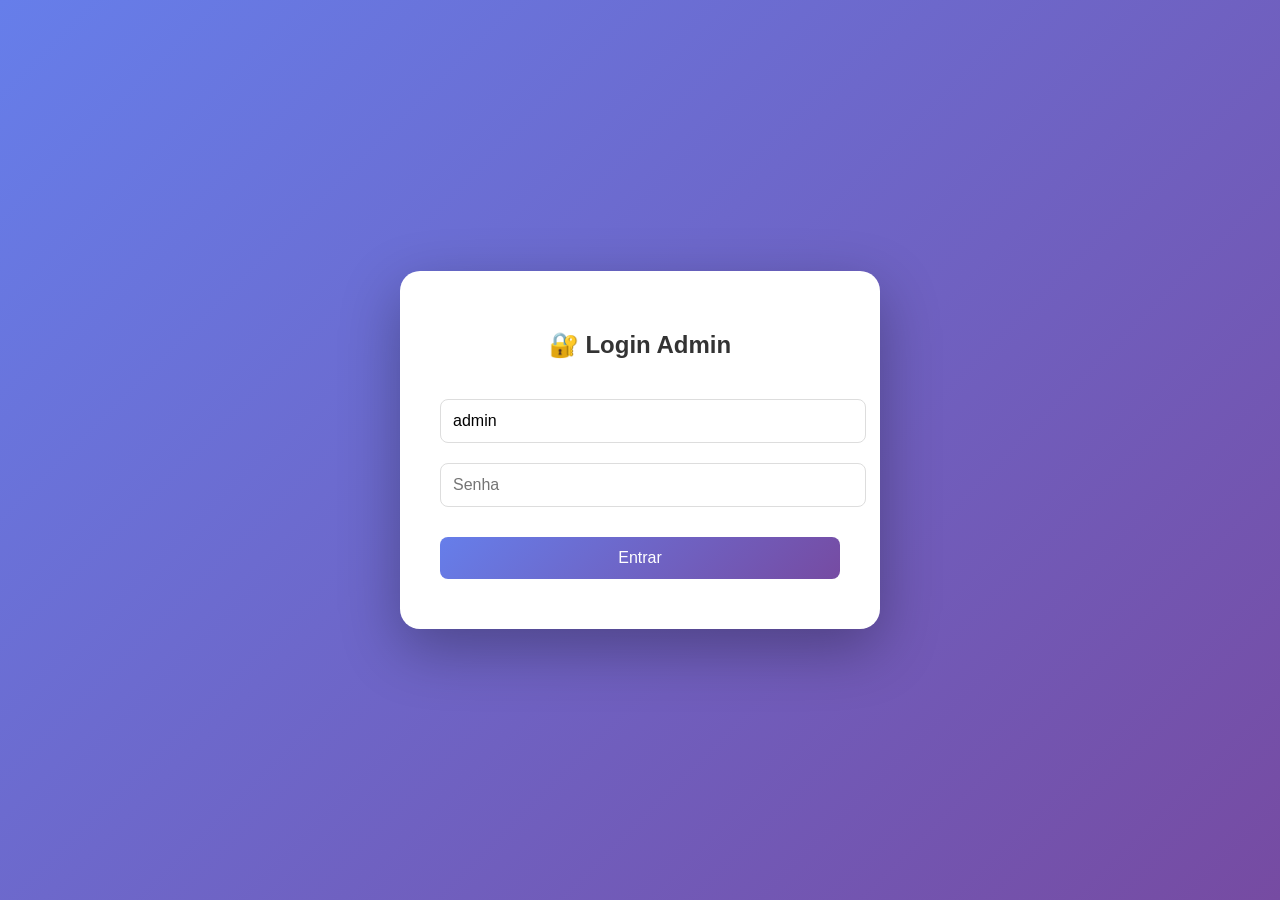
==== admin.html @ 4802ea19 "Add files via upload" ====
<!DOCTYPE html>
<html lang="pt-br">
<head>
    <meta charset="UTF-8">
    <meta name="viewport" content="width=device-width, initial-scale=1.0">
    <title>Admin - Sistema</title>
    <style>
        body { font-family: 'Segoe UI', Tahoma, Geneva, Verdana, sans-serif; margin: 0; padding: 0; background: linear-gradient(135deg, #667eea 0%, #764ba2 100%); min-height: 100vh; }
        .login-container { display: flex; justify-content: center; align-items: center; min-height: 100vh; }
        .login-box { background: white; padding: 40px; border-radius: 20px; box-shadow: 0 20px 60px rgba(0,0,0,0.3); width: 400px; text-align: center; }
        .login-box h2 { color: #333; margin-bottom: 30px; }
        .login-box input { width: 100%; padding: 12px; margin: 10px 0; border: 1px solid #ddd; border-radius: 8px; font-size: 16px; }
        .login-box button { width: 100%; padding: 12px; background: linear-gradient(135deg, #667eea 0%, #764ba2 100%); color: white; border: none; border-radius: 8px; font-size: 16px; cursor: pointer; margin-top: 20px; }
        .login-box button:hover { transform: translateY(-2px); box-shadow: 0 5px 15px rgba(0,0,0,0.2); }
        .error-msg { color: red; margin-top: 10px; font-size: 14px; }

        .admin-panel { display: none; padding: 20px; background: #f8f9fa; min-height: 100vh; }
        .header { background: white; padding: 15px 30px; display: flex; justify-content: space-between; align-items: center; box-shadow: 0 2px 10px rgba(0,0,0,0.1); }
        .logo { font-size: 24px; font-weight: bold; background: linear-gradient(135deg, #667eea 0%, #764ba2 100%); -webkit-background-clip: text; -webkit-text-fill-color: transparent; }
        .logout-btn { background: #dc3545; color: white; border: none; padding: 8px 16px; border-radius: 8px; cursor: pointer; }

        .tabs { display: flex; gap: 10px; margin-bottom: 20px; border-bottom: 2px solid #eee; }
        .tab { padding: 10px 20px; cursor: pointer; background: #e9ecef; border-radius: 8px 8px 0 0; }
        .tab.active { background: #667eea; color: white; }

        .tab-content { background: white; padding: 20px; border-radius: 8px; box-shadow: 0 2px 10px rgba(0,0,0,0.1); }
        .form-group { margin-bottom: 15px; }
        .form-group label { display: block; margin-bottom: 5px; font-weight: 500; }
        .form-group input { width: 100%; padding: 10px; border: 1px solid #ddd; border-radius: 8px; }
        button { padding: 10px 20px; background: #28a745; color: white; border: none; border-radius: 8px; cursor: pointer; }
        button:hover { background: #218838; }
        table { width: 100%; border-collapse: collapse; margin-top: 20px; }
        th, td { padding: 10px; text-align: left; border-bottom: 1px solid #ddd; }
        th { background: #f8f9fa; }
        .status { padding: 5px 10px; border-radius: 20px; font-size: 12px; }
        .ativo { background: #d4edda; color: #155724; }
        .bloqueado { background: #f8d7da; color: #721c24; }
        .btn-small { padding: 5px 12px; margin: 2px; font-size: 12px; background: #0066cc; color: white; border: none; border-radius: 6px; cursor: pointer; }
        .btn-small:hover { background: #0052a3; }
        .btn-edit { background: #007bff; }
        .btn-block { background: #dc3545; }
        .btn-unlock { background: #28a745; }
        .modal-edit { display: none; position: fixed; top: 0; left: 0; width: 100%; height: 100%; background: rgba(0,0,0,0.5); z-index: 1000; justify-content: center; align-items: center; }
        .modal-edit.show { display: flex; }
        .modal-edit-content { background: white; padding: 30px; border-radius: 10px; width: 400px; box-shadow: 0 5px 20px rgba(0,0,0,0.3); }
        .modal-edit-content h3 { margin-top: 0; color: #333; }
        .close-modal-edit { float: right; font-size: 24px; cursor: pointer; color: #999; }
        .close-modal-edit:hover { color: #000; }
        .history-item { background: #f9f9f9; padding: 15px; margin: 10px 0; border-left: 4px solid #667eea; border-radius: 5px; }
        .history-time { font-size: 12px; color: #666; }
    </style>
</head>
<body>
    <div id="loginContainer" class="login-container">
        <div class="login-box">
            <h2>🔐 Login Admin</h2>
            <input type="text" id="adminLogin" placeholder="Login" value="admin">
            <input type="password" id="adminPass" placeholder="Senha">
            <button onclick="doAdminLogin()">Entrar</button>
            <div id="adminError" class="error-msg"></div>
        </div>
    </div>

    <div id="adminPanel" class="admin-panel">
        <div class="header">
            <div class="logo">🎭 Painel Admin</div>
            <button class="logout-btn" onclick="doAdminLogout()">Sair</button>
        </div>
        <div style="padding: 20px;">
            <div class="tabs">
                <div class="tab active" onclick="showTab('cadastro')">Cadastro</div>
                <div class="tab" onclick="showTab('gerenciar')">Gerenciar Usuários</div>
                <div class="tab" onclick="showTab('historico')">Histórico</div>
            </div>
            <div id="cadastro" class="tab-content">
                <h3>Criar Novo Usuário</h3>
                <form id="userForm">
                    <div class="form-group">
                        <label for="nome">Nome:</label>
                        <input type="text" id="nome" required>
                    </div>
                    <div class="form-group">
                        <label for="documento">CNPJ ou CPF:</label>
                        <input type="text" id="documento" required>
                    </div>
                    <div class="form-group">
                        <label for="login">Login:</label>
                        <input type="text" id="login" required>
                    </div>
                    <div class="form-group">
                        <label for="senha">Senha:</label>
                        <input type="password" id="senha" required>
                    </div>
                    <button type="submit">Criar Usuário</button>
                </form>
            </div>
            <div id="gerenciar" class="tab-content" style="display: none;">
                <h3>Gerenciar Usuários Cadastrados</h3>
                <table id="gerenciarTable">
                    <thead>
                        <tr>
                            <th>Nome</th>
                            <th>Login</th>
                            <th>Status</th>
                            <th>Ações</th>
                        </tr>
                    </thead>
                    <tbody></tbody>
                </table>
            </div>
            <div id="historico" class="tab-content" style="display: none;">
                <h3>Histórico de Atualizações</h3>
                <div id="historicoContainer" style="max-height: 500px; overflow-y: auto;"></div>
            </div>
        </div>
    </div>

    <!-- MODAL EDITAR SENHA -->
    <div id="editPasswordModal" class="modal-edit">
        <div class="modal-edit-content">
            <span class="close-modal-edit" onclick="closeEditModal()">&times;</span>
            <h3>Editar Senha</h3>
            <form id="editPasswordForm">
                <div class="form-group">
                    <label for="editUserLogin">Login:</label>
                    <input type="text" id="editUserLogin" disabled>
                </div>
                <div class="form-group">
                    <label for="editPassword">Nova Senha:</label>
                    <input type="password" id="editPassword" required>
                </div>
                <button type="submit" style="width: 100%; margin-top: 15px;">Atualizar Senha</button>
            </form>
        </div>
    </div>

    <script>
        // Adicione esta função syncUsersWithIndex no início do script do admin.html
function syncUsersWithIndex() {
    const adminUsers = JSON.parse(localStorage.getItem('users') || '[]');
    let cultureUsers = JSON.parse(localStorage.getItem('cultureUsers') || '[]');
    let atualizado = false;
    
    adminUsers.forEach(adminUser => {
        if (adminUser.status !== 'bloqueado') {
            const existe = cultureUsers.find(u => u.email === adminUser.login);
            if (!existe) {
                cultureUsers.push({
                    email: adminUser.login,
                    password: adminUser.senha,
                    name: adminUser.nome
                });
                atualizado = true;
            } else if (existe.password !== adminUser.senha) {
                existe.password = adminUser.senha;
                atualizado = true;
            }
        }
    });
    
    if (atualizado) {
        localStorage.setItem('cultureUsers', JSON.stringify(cultureUsers));
        console.log('Usuários sincronizados com o sistema principal');
    }
}

// Modifique o submit do userForm para incluir a sincronização:
document.getElementById('userForm').addEventListener('submit', function(e) {
    e.preventDefault();
    const nome = document.getElementById('nome').value;
    const documento = document.getElementById('documento').value;
    const login = document.getElementById('login').value;
    const senha = document.getElementById('senha').value;

    let users = JSON.parse(localStorage.getItem('users')) || [];
    const existingUser = users.find(u => u.login === login);
    if (existingUser) {
        alert('Login já existe!');
        return;
    }

    users.push({ nome, documento, login, senha, status: 'ativo', senhaAtualizada: false });
    localStorage.setItem('users', JSON.stringify(users));
    
    // Sincronizar com o index
    syncUsersWithIndex();
    
    addToHistory(`Novo usuário ${nome} (${login}) foi criado`);
    
    alert('Usuário criado com sucesso! Agora ele pode fazer login no sistema.');
    document.getElementById('userForm').reset();
    loadUsers();
});

// Modifique o submit do editPasswordForm:
document.getElementById('editPasswordForm').addEventListener('submit', function(e) {
    e.preventDefault();
    let users = JSON.parse(localStorage.getItem('users')) || [];
    const newPassword = document.getElementById('editPassword').value;
    
    if (!newPassword || newPassword.trim() === '') {
        alert('Digite uma nova senha!');
        return;
    }
    
    users[currentEditingUser].senha = newPassword;
    localStorage.setItem('users', JSON.stringify(users));
    
    // Sincronizar com o index
    syncUsersWithIndex();
    
    addToHistory(`Senha do usuário ${users[currentEditingUser].nome} (${users[currentEditingUser].login}) foi alterada`);
    
    alert('Senha atualizada com sucesso!');
    closeEditModal();
    loadUsers();
});

// Modifique a função toggleStatus:
function toggleStatus(index) {
    let users = JSON.parse(localStorage.getItem('users')) || [];
    users[index].status = users[index].status === 'bloqueado' ? 'ativo' : 'bloqueado';
    localStorage.setItem('users', JSON.stringify(users));
    
    // Sincronizar com o index
    syncUsersWithIndex();
    
    const action = users[index].status === 'bloqueado' ? 'bloqueado' : 'desbloqueado';
    addToHistory(`${users[index].nome} (${users[index].login}) foi ${action}`);
    
    loadUsers();
}
    </script>
</body>
</html>
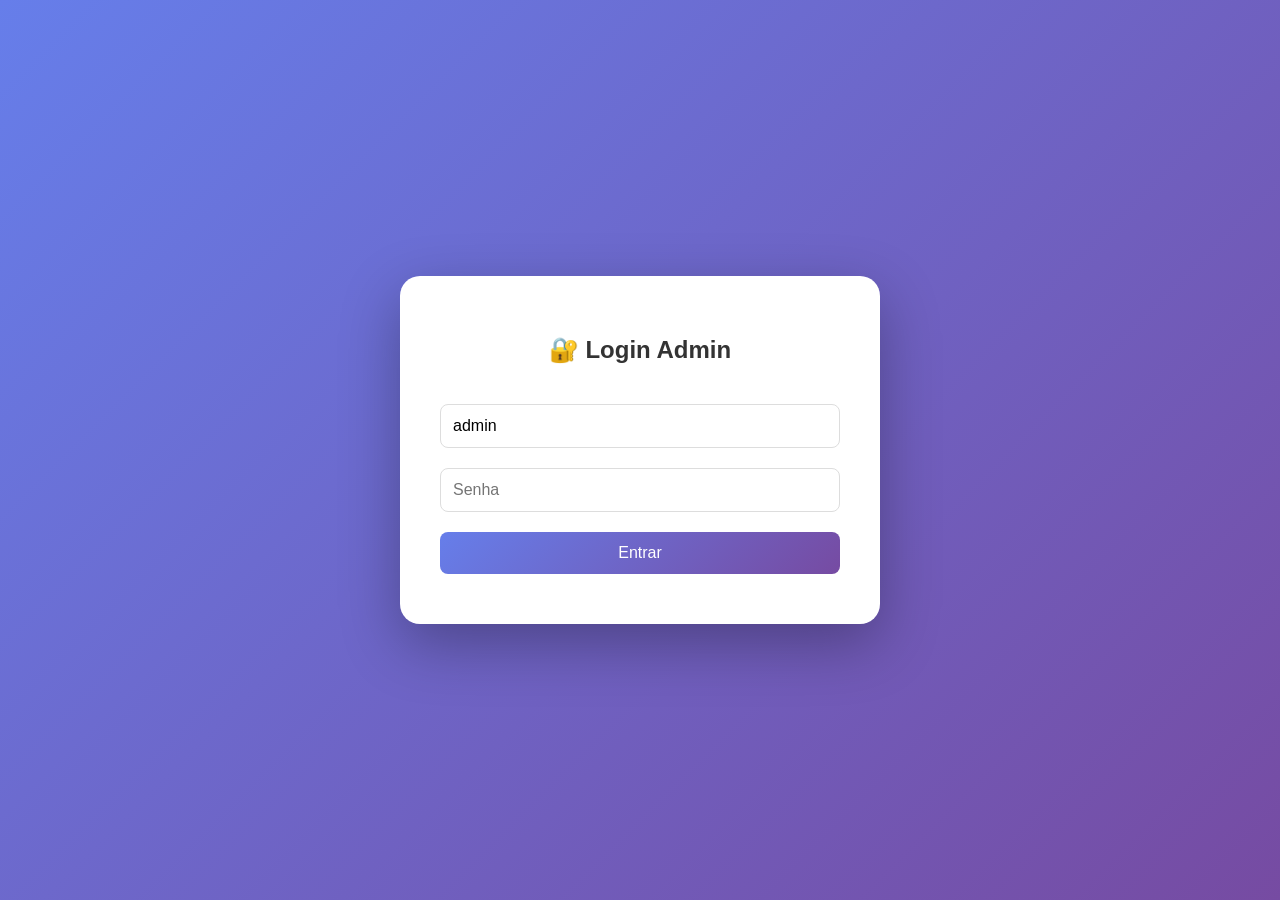
==== commit 981ddee2: "Fix admin page with complete JavaScript functions" ====
--- a/admin.html
+++ b/admin.html
@@ -1,235 +1,355 @@
-<!DOCTYPE html>
-<html lang="pt-br">
-<head>
-    <meta charset="UTF-8">
-    <meta name="viewport" content="width=device-width, initial-scale=1.0">
-    <title>Admin - Sistema</title>
-    <style>
-        body { font-family: 'Segoe UI', Tahoma, Geneva, Verdana, sans-serif; margin: 0; padding: 0; background: linear-gradient(135deg, #667eea 0%, #764ba2 100%); min-height: 100vh; }
-        .login-container { display: flex; justify-content: center; align-items: center; min-height: 100vh; }
-        .login-box { background: white; padding: 40px; border-radius: 20px; box-shadow: 0 20px 60px rgba(0,0,0,0.3); width: 400px; text-align: center; }
-        .login-box h2 { color: #333; margin-bottom: 30px; }
-        .login-box input { width: 100%; padding: 12px; margin: 10px 0; border: 1px solid #ddd; border-radius: 8px; font-size: 16px; }
-        .login-box button { width: 100%; padding: 12px; background: linear-gradient(135deg, #667eea 0%, #764ba2 100%); color: white; border: none; border-radius: 8px; font-size: 16px; cursor: pointer; margin-top: 20px; }
-        .login-box button:hover { transform: translateY(-2px); box-shadow: 0 5px 15px rgba(0,0,0,0.2); }
-        .error-msg { color: red; margin-top: 10px; font-size: 14px; }
-
-        .admin-panel { display: none; padding: 20px; background: #f8f9fa; min-height: 100vh; }
-        .header { background: white; padding: 15px 30px; display: flex; justify-content: space-between; align-items: center; box-shadow: 0 2px 10px rgba(0,0,0,0.1); }
-        .logo { font-size: 24px; font-weight: bold; background: linear-gradient(135deg, #667eea 0%, #764ba2 100%); -webkit-background-clip: text; -webkit-text-fill-color: transparent; }
-        .logout-btn { background: #dc3545; color: white; border: none; padding: 8px 16px; border-radius: 8px; cursor: pointer; }
-
-        .tabs { display: flex; gap: 10px; margin-bottom: 20px; border-bottom: 2px solid #eee; }
-        .tab { padding: 10px 20px; cursor: pointer; background: #e9ecef; border-radius: 8px 8px 0 0; }
-        .tab.active { background: #667eea; color: white; }
-
-        .tab-content { background: white; padding: 20px; border-radius: 8px; box-shadow: 0 2px 10px rgba(0,0,0,0.1); }
-        .form-group { margin-bottom: 15px; }
-        .form-group label { display: block; margin-bottom: 5px; font-weight: 500; }
-        .form-group input { width: 100%; padding: 10px; border: 1px solid #ddd; border-radius: 8px; }
-        button { padding: 10px 20px; background: #28a745; color: white; border: none; border-radius: 8px; cursor: pointer; }
-        button:hover { background: #218838; }
-        table { width: 100%; border-collapse: collapse; margin-top: 20px; }
-        th, td { padding: 10px; text-align: left; border-bottom: 1px solid #ddd; }
-        th { background: #f8f9fa; }
-        .status { padding: 5px 10px; border-radius: 20px; font-size: 12px; }
-        .ativo { background: #d4edda; color: #155724; }
-        .bloqueado { background: #f8d7da; color: #721c24; }
-        .btn-small { padding: 5px 12px; margin: 2px; font-size: 12px; background: #0066cc; color: white; border: none; border-radius: 6px; cursor: pointer; }
-        .btn-small:hover { background: #0052a3; }
-        .btn-edit { background: #007bff; }
-        .btn-block { background: #dc3545; }
-        .btn-unlock { background: #28a745; }
-        .modal-edit { display: none; position: fixed; top: 0; left: 0; width: 100%; height: 100%; background: rgba(0,0,0,0.5); z-index: 1000; justify-content: center; align-items: center; }
-        .modal-edit.show { display: flex; }
-        .modal-edit-content { background: white; padding: 30px; border-radius: 10px; width: 400px; box-shadow: 0 5px 20px rgba(0,0,0,0.3); }
-        .modal-edit-content h3 { margin-top: 0; color: #333; }
-        .close-modal-edit { float: right; font-size: 24px; cursor: pointer; color: #999; }
-        .close-modal-edit:hover { color: #000; }
-        .history-item { background: #f9f9f9; padding: 15px; margin: 10px 0; border-left: 4px solid #667eea; border-radius: 5px; }
-        .history-time { font-size: 12px; color: #666; }
-    </style>
-</head>
-<body>
-    <div id="loginContainer" class="login-container">
-        <div class="login-box">
-            <h2>🔐 Login Admin</h2>
-            <input type="text" id="adminLogin" placeholder="Login" value="admin">
-            <input type="password" id="adminPass" placeholder="Senha">
-            <button onclick="doAdminLogin()">Entrar</button>
-            <div id="adminError" class="error-msg"></div>
-        </div>
-    </div>
-
-    <div id="adminPanel" class="admin-panel">
-        <div class="header">
-            <div class="logo">🎭 Painel Admin</div>
-            <button class="logout-btn" onclick="doAdminLogout()">Sair</button>
-        </div>
-        <div style="padding: 20px;">
-            <div class="tabs">
-                <div class="tab active" onclick="showTab('cadastro')">Cadastro</div>
-                <div class="tab" onclick="showTab('gerenciar')">Gerenciar Usuários</div>
-                <div class="tab" onclick="showTab('historico')">Histórico</div>
-            </div>
-            <div id="cadastro" class="tab-content">
-                <h3>Criar Novo Usuário</h3>
-                <form id="userForm">
-                    <div class="form-group">
-                        <label for="nome">Nome:</label>
-                        <input type="text" id="nome" required>
-                    </div>
-                    <div class="form-group">
-                        <label for="documento">CNPJ ou CPF:</label>
-                        <input type="text" id="documento" required>
-                    </div>
-                    <div class="form-group">
-                        <label for="login">Login:</label>
-                        <input type="text" id="login" required>
-                    </div>
-                    <div class="form-group">
-                        <label for="senha">Senha:</label>
-                        <input type="password" id="senha" required>
-                    </div>
-                    <button type="submit">Criar Usuário</button>
-                </form>
-            </div>
-            <div id="gerenciar" class="tab-content" style="display: none;">
-                <h3>Gerenciar Usuários Cadastrados</h3>
-                <table id="gerenciarTable">
-                    <thead>
-                        <tr>
-                            <th>Nome</th>
-                            <th>Login</th>
-                            <th>Status</th>
-                            <th>Ações</th>
-                        </tr>
-                    </thead>
-                    <tbody></tbody>
-                </table>
-            </div>
-            <div id="historico" class="tab-content" style="display: none;">
-                <h3>Histórico de Atualizações</h3>
-                <div id="historicoContainer" style="max-height: 500px; overflow-y: auto;"></div>
-            </div>
-        </div>
-    </div>
-
-    <!-- MODAL EDITAR SENHA -->
-    <div id="editPasswordModal" class="modal-edit">
-        <div class="modal-edit-content">
-            <span class="close-modal-edit" onclick="closeEditModal()">&times;</span>
-            <h3>Editar Senha</h3>
-            <form id="editPasswordForm">
-                <div class="form-group">
-                    <label for="editUserLogin">Login:</label>
-                    <input type="text" id="editUserLogin" disabled>
-                </div>
-                <div class="form-group">
-                    <label for="editPassword">Nova Senha:</label>
-                    <input type="password" id="editPassword" required>
-                </div>
-                <button type="submit" style="width: 100%; margin-top: 15px;">Atualizar Senha</button>
-            </form>
-        </div>
-    </div>
-
-    <script>
-        // Adicione esta função syncUsersWithIndex no início do script do admin.html
-function syncUsersWithIndex() {
-    const adminUsers = JSON.parse(localStorage.getItem('users') || '[]');
-    let cultureUsers = JSON.parse(localStorage.getItem('cultureUsers') || '[]');
-    let atualizado = false;
-    
-    adminUsers.forEach(adminUser => {
-        if (adminUser.status !== 'bloqueado') {
-            const existe = cultureUsers.find(u => u.email === adminUser.login);
-            if (!existe) {
-                cultureUsers.push({
-                    email: adminUser.login,
-                    password: adminUser.senha,
-                    name: adminUser.nome
-                });
-                atualizado = true;
-            } else if (existe.password !== adminUser.senha) {
-                existe.password = adminUser.senha;
-                atualizado = true;
-            }
-        }
-    });
-    
-    if (atualizado) {
-        localStorage.setItem('cultureUsers', JSON.stringify(cultureUsers));
-        console.log('Usuários sincronizados com o sistema principal');
-    }
-}
-
-// Modifique o submit do userForm para incluir a sincronização:
-document.getElementById('userForm').addEventListener('submit', function(e) {
-    e.preventDefault();
-    const nome = document.getElementById('nome').value;
-    const documento = document.getElementById('documento').value;
-    const login = document.getElementById('login').value;
-    const senha = document.getElementById('senha').value;
-
-    let users = JSON.parse(localStorage.getItem('users')) || [];
-    const existingUser = users.find(u => u.login === login);
-    if (existingUser) {
-        alert('Login já existe!');
-        return;
-    }
-
-    users.push({ nome, documento, login, senha, status: 'ativo', senhaAtualizada: false });
-    localStorage.setItem('users', JSON.stringify(users));
-    
-    // Sincronizar com o index
-    syncUsersWithIndex();
-    
-    addToHistory(`Novo usuário ${nome} (${login}) foi criado`);
-    
-    alert('Usuário criado com sucesso! Agora ele pode fazer login no sistema.');
-    document.getElementById('userForm').reset();
-    loadUsers();
-});
-
-// Modifique o submit do editPasswordForm:
-document.getElementById('editPasswordForm').addEventListener('submit', function(e) {
-    e.preventDefault();
-    let users = JSON.parse(localStorage.getItem('users')) || [];
-    const newPassword = document.getElementById('editPassword').value;
-    
-    if (!newPassword || newPassword.trim() === '') {
-        alert('Digite uma nova senha!');
-        return;
-    }
-    
-    users[currentEditingUser].senha = newPassword;
-    localStorage.setItem('users', JSON.stringify(users));
-    
-    // Sincronizar com o index
-    syncUsersWithIndex();
-    
-    addToHistory(`Senha do usuário ${users[currentEditingUser].nome} (${users[currentEditingUser].login}) foi alterada`);
-    
-    alert('Senha atualizada com sucesso!');
-    closeEditModal();
-    loadUsers();
-});
-
-// Modifique a função toggleStatus:
-function toggleStatus(index) {
-    let users = JSON.parse(localStorage.getItem('users')) || [];
-    users[index].status = users[index].status === 'bloqueado' ? 'ativo' : 'bloqueado';
-    localStorage.setItem('users', JSON.stringify(users));
-    
-    // Sincronizar com o index
-    syncUsersWithIndex();
-    
-    const action = users[index].status === 'bloqueado' ? 'bloqueado' : 'desbloqueado';
-    addToHistory(`${users[index].nome} (${users[index].login}) foi ${action}`);
-    
-    loadUsers();
-}
-    </script>
-</body>
+<!DOCTYPE html>
+<html lang="pt-br">
+<head>
+    <meta charset="UTF-8">
+    <meta name="viewport" content="width=device-width, initial-scale=1.0">
+    <title>Admin - Sistema</title>
+    <style>
+        body { font-family: 'Segoe UI', Tahoma, Geneva, Verdana, sans-serif; margin: 0; padding: 0; background: linear-gradient(135deg, #667eea 0%, #764ba2 100%); min-height: 100vh; }
+        .login-container { display: flex; justify-content: center; align-items: center; min-height: 100vh; }
+        .login-box { background: white; padding: 40px; border-radius: 20px; box-shadow: 0 20px 60px rgba(0,0,0,0.3); width: 400px; text-align: center; }
+        .login-box h2 { color: #333; margin-bottom: 30px; }
+        .login-box input { width: 100%; padding: 12px; margin: 10px 0; border: 1px solid #ddd; border-radius: 8px; font-size: 16px; box-sizing: border-box; }
+        .login-box button { width: 100%; padding: 12px; background: linear-gradient(135deg, #667eea 0%, #764ba2 100%); color: white; border: none; border-radius: 8px; font-size: 16px; cursor: pointer; margin-top: 10px; }
+        .login-box button:hover { transform: translateY(-2px); box-shadow: 0 5px 15px rgba(0,0,0,0.2); }
+        .error-msg { color: red; margin-top: 10px; font-size: 14px; }
+
+        .admin-panel { display: none; padding: 20px; background: #f8f9fa; min-height: 100vh; }
+        .header { background: white; padding: 15px 30px; display: flex; justify-content: space-between; align-items: center; box-shadow: 0 2px 10px rgba(0,0,0,0.1); }
+        .logo { font-size: 24px; font-weight: bold; background: linear-gradient(135deg, #667eea 0%, #764ba2 100%); -webkit-background-clip: text; -webkit-text-fill-color: transparent; }
+        .logout-btn { background: #dc3545; color: white; border: none; padding: 8px 16px; border-radius: 8px; cursor: pointer; }
+
+        .tabs { display: flex; gap: 10px; margin-bottom: 20px; border-bottom: 2px solid #eee; }
+        .tab { padding: 10px 20px; cursor: pointer; background: #e9ecef; border-radius: 8px 8px 0 0; }
+        .tab.active { background: #667eea; color: white; }
+
+        .tab-content { background: white; padding: 20px; border-radius: 8px; box-shadow: 0 2px 10px rgba(0,0,0,0.1); }
+        .form-group { margin-bottom: 15px; }
+        .form-group label { display: block; margin-bottom: 5px; font-weight: 500; }
+        .form-group input { width: 100%; padding: 10px; border: 1px solid #ddd; border-radius: 8px; box-sizing: border-box; }
+        button { padding: 10px 20px; background: #28a745; color: white; border: none; border-radius: 8px; cursor: pointer; }
+        button:hover { background: #218838; }
+        table { width: 100%; border-collapse: collapse; margin-top: 20px; }
+        th, td { padding: 10px; text-align: left; border-bottom: 1px solid #ddd; }
+        th { background: #f8f9fa; }
+        .status { padding: 5px 10px; border-radius: 20px; font-size: 12px; }
+        .ativo { background: #d4edda; color: #155724; }
+        .bloqueado { background: #f8d7da; color: #721c24; }
+        .btn-small { padding: 5px 12px; margin: 2px; font-size: 12px; background: #0066cc; color: white; border: none; border-radius: 6px; cursor: pointer; }
+        .btn-small:hover { background: #0052a3; }
+        .btn-edit { background: #007bff; }
+        .btn-block { background: #dc3545; }
+        .btn-unlock { background: #28a745; }
+        .modal-edit { display: none; position: fixed; top: 0; left: 0; width: 100%; height: 100%; background: rgba(0,0,0,0.5); z-index: 1000; justify-content: center; align-items: center; }
+        .modal-edit.show { display: flex; }
+        .modal-edit-content { background: white; padding: 30px; border-radius: 10px; width: 400px; box-shadow: 0 5px 20px rgba(0,0,0,0.3); }
+        .modal-edit-content h3 { margin-top: 0; color: #333; }
+        .close-modal-edit { float: right; font-size: 24px; cursor: pointer; color: #999; }
+        .close-modal-edit:hover { color: #000; }
+        .history-item { background: #f9f9f9; padding: 15px; margin: 10px 0; border-left: 4px solid #667eea; border-radius: 5px; }
+        .history-time { font-size: 12px; color: #666; }
+    </style>
+</head>
+<body>
+    <div id="loginContainer" class="login-container">
+        <div class="login-box">
+            <h2>🔐 Login Admin</h2>
+            <input type="text" id="adminLogin" placeholder="Login" value="admin">
+            <input type="password" id="adminPass" placeholder="Senha">
+            <button onclick="doAdminLogin()">Entrar</button>
+            <div id="adminError" class="error-msg"></div>
+        </div>
+    </div>
+
+    <div id="adminPanel" class="admin-panel">
+        <div class="header">
+            <div class="logo">🎭 Painel Admin</div>
+            <button class="logout-btn" onclick="doAdminLogout()">Sair</button>
+        </div>
+        <div style="padding: 20px;">
+            <div class="tabs">
+                <div class="tab active" onclick="showTab('cadastro')">Cadastro</div>
+                <div class="tab" onclick="showTab('gerenciar')">Gerenciar Usuários</div>
+                <div class="tab" onclick="showTab('historico')">Histórico</div>
+            </div>
+            <div id="cadastro" class="tab-content">
+                <h3>Criar Novo Usuário</h3>
+                <form id="userForm">
+                    <div class="form-group">
+                        <label for="nome">Nome:</label>
+                        <input type="text" id="nome" required>
+                    </div>
+                    <div class="form-group">
+                        <label for="documento">CNPJ ou CPF:</label>
+                        <input type="text" id="documento" required>
+                    </div>
+                    <div class="form-group">
+                        <label for="login">Login:</label>
+                        <input type="text" id="login" required>
+                    </div>
+                    <div class="form-group">
+                        <label for="senha">Senha:</label>
+                        <input type="password" id="senha" required>
+                    </div>
+                    <button type="submit">Criar Usuário</button>
+                </form>
+            </div>
+            <div id="gerenciar" class="tab-content" style="display: none;">
+                <h3>Gerenciar Usuários Cadastrados</h3>
+                <table id="gerenciarTable">
+                    <thead>
+                        <tr>
+                            <th>Nome</th>
+                            <th>Login</th>
+                            <th>Status</th>
+                            <th>Ações</th>
+                        </tr>
+                    </thead>
+                    <tbody></tbody>
+                </table>
+            </div>
+            <div id="historico" class="tab-content" style="display: none;">
+                <h3>Histórico de Atualizações</h3>
+                <div id="historicoContainer" style="max-height: 500px; overflow-y: auto;"></div>
+            </div>
+        </div>
+    </div>
+
+    <!-- MODAL EDITAR SENHA -->
+    <div id="editPasswordModal" class="modal-edit">
+        <div class="modal-edit-content">
+            <span class="close-modal-edit" onclick="closeEditModal()">&times;</span>
+            <h3>Editar Senha</h3>
+            <form id="editPasswordForm">
+                <div class="form-group">
+                    <label for="editUserLogin">Login:</label>
+                    <input type="text" id="editUserLogin" disabled>
+                </div>
+                <div class="form-group">
+                    <label for="editPassword">Nova Senha:</label>
+                    <input type="password" id="editPassword" required>
+                </div>
+                <button type="submit" style="width: 100%; margin-top: 15px;">Atualizar Senha</button>
+            </form>
+        </div>
+    </div>
+
+    <script>
+        let currentEditingUser = null;
+        const ADMIN_PASSWORD = 'admin123'; // Alterar em produção
+
+        // Sincronizar usuários com index
+        function syncUsersWithIndex() {
+            const adminUsers = JSON.parse(localStorage.getItem('users') || '[]');
+            let cultureUsers = JSON.parse(localStorage.getItem('cultureUsers') || '[]');
+            let atualizado = false;
+            
+            adminUsers.forEach(adminUser => {
+                if (adminUser.status !== 'bloqueado') {
+                    const existe = cultureUsers.find(u => u.email === adminUser.login);
+                    if (!existe) {
+                        cultureUsers.push({
+                            email: adminUser.login,
+                            password: adminUser.senha,
+                            name: adminUser.nome
+                        });
+                        atualizado = true;
+                    } else if (existe.password !== adminUser.senha) {
+                        existe.password = adminUser.senha;
+                        atualizado = true;
+                    }
+                }
+            });
+            
+            if (atualizado) {
+                localStorage.setItem('cultureUsers', JSON.stringify(cultureUsers));
+                console.log('Usuários sincronizados com o sistema principal');
+            }
+        }
+
+        // Login Admin
+        function doAdminLogin() {
+            const login = document.getElementById('adminLogin').value;
+            const password = document.getElementById('adminPass').value;
+            const errorDiv = document.getElementById('adminError');
+
+            if (login === 'admin' && password === ADMIN_PASSWORD) {
+                sessionStorage.setItem('adminLogado', 'true');
+                document.getElementById('loginContainer').style.display = 'none';
+                document.getElementById('adminPanel').style.display = 'block';
+                loadUsers();
+                loadHistory();
+                errorDiv.textContent = '';
+            } else {
+                errorDiv.textContent = 'Login ou senha incorretos!';
+            }
+        }
+
+        // Logout Admin
+        function doAdminLogout() {
+            sessionStorage.removeItem('adminLogado');
+            document.getElementById('loginContainer').style.display = 'flex';
+            document.getElementById('adminPanel').style.display = 'none';
+            document.getElementById('adminPass').value = '';
+            document.getElementById('adminError').textContent = '';
+        }
+
+        // Mostrar aba
+        function showTab(tabName) {
+            const tabs = document.querySelectorAll('.tab-content');
+            tabs.forEach(tab => tab.style.display = 'none');
+            document.getElementById(tabName).style.display = 'block';
+
+            const tabButtons = document.querySelectorAll('.tab');
+            tabButtons.forEach(btn => btn.classList.remove('active'));
+            event.target.classList.add('active');
+
+            if (tabName === 'gerenciar') {
+                loadUsers();
+            } else if (tabName === 'historico') {
+                loadHistory();
+            }
+        }
+
+        // Carregar usuários
+        function loadUsers() {
+            const users = JSON.parse(localStorage.getItem('users') || '[]');
+            const tbody = document.querySelector('#gerenciarTable tbody');
+            tbody.innerHTML = '';
+
+            users.forEach((user, index) => {
+                const row = document.createElement('tr');
+                const statusClass = user.status === 'ativo' ? 'ativo' : 'bloqueado';
+                row.innerHTML = `
+                    <td>${user.nome}</td>
+                    <td>${user.login}</td>
+                    <td><span class="status ${statusClass}">${user.status}</span></td>
+                    <td>
+                        <button class="btn-small btn-edit" onclick="editPassword(${index})">Editar Senha</button>
+                        <button class="btn-small btn-block" onclick="toggleStatus(${index})">${user.status === 'bloqueado' ? 'Desbloquear' : 'Bloquear'}</button>
+                    </td>
+                `;
+                tbody.appendChild(row);
+            });
+        }
+
+        // Editar senha
+        function editPassword(index) {
+            const users = JSON.parse(localStorage.getItem('users') || '[]');
+            currentEditingUser = index;
+            document.getElementById('editUserLogin').value = users[index].login;
+            document.getElementById('editPassword').value = '';
+            document.getElementById('editPasswordModal').classList.add('show');
+        }
+
+        // Fechar modal
+        function closeEditModal() {
+            document.getElementById('editPasswordModal').classList.remove('show');
+            currentEditingUser = null;
+        }
+
+        // Alternar status
+        function toggleStatus(index) {
+            let users = JSON.parse(localStorage.getItem('users') || '[]');
+            users[index].status = users[index].status === 'bloqueado' ? 'ativo' : 'bloqueado';
+            localStorage.setItem('users', JSON.stringify(users));
+            
+            syncUsersWithIndex();
+            
+            const action = users[index].status === 'bloqueado' ? 'bloqueado' : 'desbloqueado';
+            addToHistory(`${users[index].nome} (${users[index].login}) foi ${action}`);
+            
+            loadUsers();
+        }
+
+        // Adicionar ao histórico
+        function addToHistory(message) {
+            let history = JSON.parse(localStorage.getItem('adminHistory') || '[]');
+            const timestamp = new Date().toLocaleString('pt-BR');
+            history.push({ message, timestamp });
+            localStorage.setItem('adminHistory', JSON.stringify(history));
+        }
+
+        // Carregar histórico
+        function loadHistory() {
+            const history = JSON.parse(localStorage.getItem('adminHistory') || '[]');
+            const container = document.getElementById('historicoContainer');
+            container.innerHTML = '';
+
+            if (history.length === 0) {
+                container.innerHTML = '<p>Sem histórico de atualizações</p>';
+                return;
+            }
+
+            history.reverse().forEach(item => {
+                const div = document.createElement('div');
+                div.className = 'history-item';
+                div.innerHTML = `
+                    <strong>${item.message}</strong>
+                    <div class="history-time">${item.timestamp}</div>
+                `;
+                container.appendChild(div);
+            });
+        }
+
+        // Formulário de criar usuário
+        document.getElementById('userForm').addEventListener('submit', function(e) {
+            e.preventDefault();
+            const nome = document.getElementById('nome').value;
+            const documento = document.getElementById('documento').value;
+            const login = document.getElementById('login').value;
+            const senha = document.getElementById('senha').value;
+
+            let users = JSON.parse(localStorage.getItem('users') || '[]');
+            const existingUser = users.find(u => u.login === login);
+            if (existingUser) {
+                alert('Login já existe!');
+                return;
+            }
+
+            users.push({ nome, documento, login, senha, status: 'ativo', senhaAtualizada: false });
+            localStorage.setItem('users', JSON.stringify(users));
+            
+            syncUsersWithIndex();
+            
+            addToHistory(`Novo usuário ${nome} (${login}) foi criado`);
+            
+            alert('Usuário criado com sucesso! Agora ele pode fazer login no sistema.');
+            document.getElementById('userForm').reset();
+            loadUsers();
+        });
+
+        // Formulário de editar senha
+        document.getElementById('editPasswordForm').addEventListener('submit', function(e) {
+            e.preventDefault();
+            let users = JSON.parse(localStorage.getItem('users') || '[]');
+            const newPassword = document.getElementById('editPassword').value;
+            
+            if (!newPassword || newPassword.trim() === '') {
+                alert('Digite uma nova senha!');
+                return;
+            }
+            
+            users[currentEditingUser].senha = newPassword;
+            localStorage.setItem('users', JSON.stringify(users));
+            
+            syncUsersWithIndex();
+            
+            addToHistory(`Senha do usuário ${users[currentEditingUser].nome} (${users[currentEditingUser].login}) foi alterada`);
+            
+            alert('Senha atualizada com sucesso!');
+            closeEditModal();
+            loadUsers();
+        });
+
+        // Verificar se está logado
+        window.addEventListener('load', function() {
+            if (sessionStorage.getItem('adminLogado') === 'true') {
+                document.getElementById('loginContainer').style.display = 'none';
+                document.getElementById('adminPanel').style.display = 'block';
+                loadUsers();
+            }
+        });
+    </script>
+</body>
 </html>
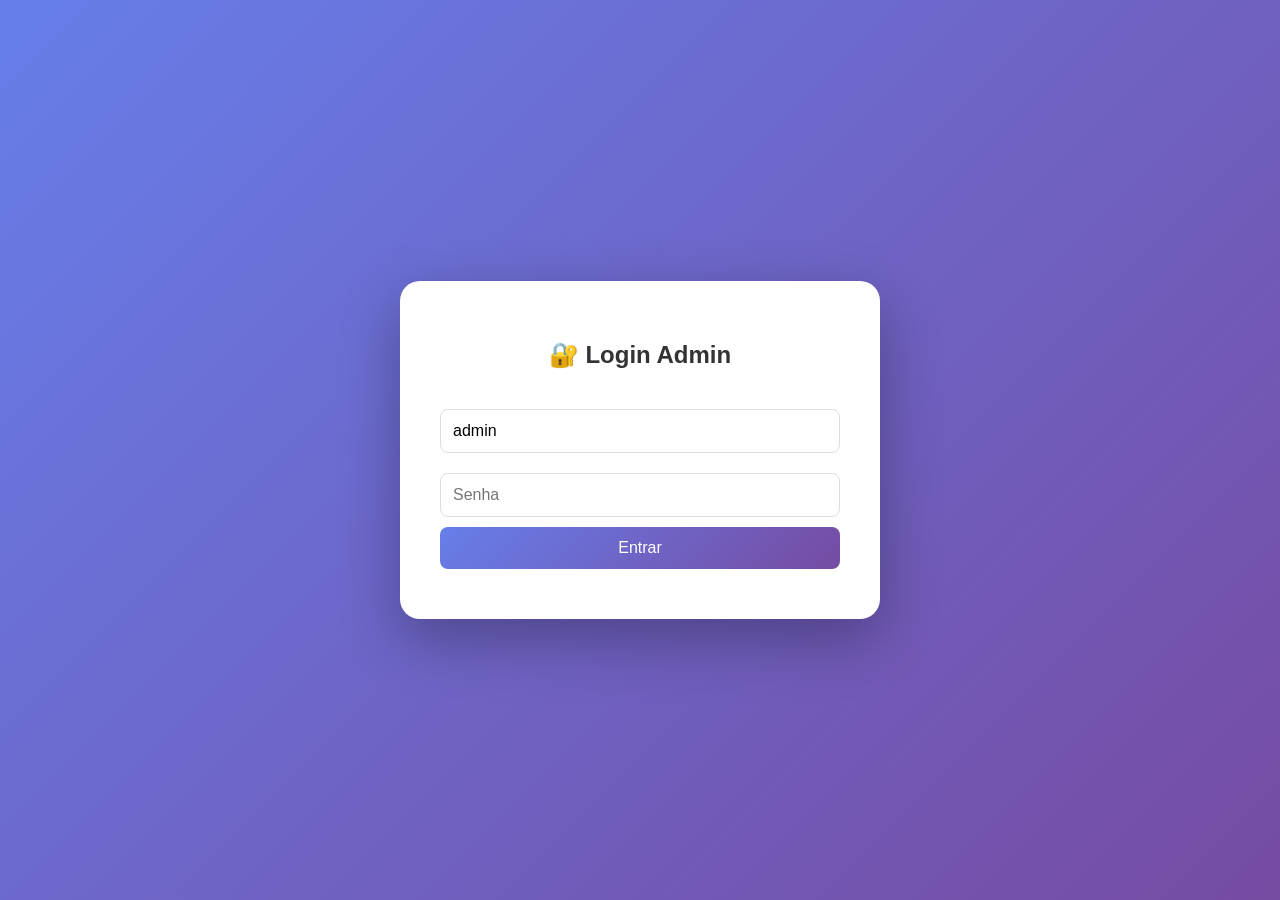
==== commit ac36bd6b: "feat: adicionar gerenciamento de usuários demo, expiração de acesso e renovação de credenciais" ====
--- a/admin.html
+++ b/admin.html
@@ -10,7 +10,7 @@
         .login-box { background: white; padding: 40px; border-radius: 20px; box-shadow: 0 20px 60px rgba(0,0,0,0.3); width: 400px; text-align: center; }
         .login-box h2 { color: #333; margin-bottom: 30px; }
         .login-box input { width: 100%; padding: 12px; margin: 10px 0; border: 1px solid #ddd; border-radius: 8px; font-size: 16px; box-sizing: border-box; }
-        .login-box button { width: 100%; padding: 12px; background: linear-gradient(135deg, #667eea 0%, #764ba2 100%); color: white; border: none; border-radius: 8px; font-size: 16px; cursor: pointer; margin-top: 10px; }
+        .login-box button { width: 100%; padding: 12px; background: linear-gradient(135deg, #667eea 0%, #764ba2 100%); color: white; border: none; border-radius: 8px; font-size: 16px; cursor: pointer; }
         .login-box button:hover { transform: translateY(-2px); box-shadow: 0 5px 15px rgba(0,0,0,0.2); }
         .error-msg { color: red; margin-top: 10px; font-size: 14px; }
 
@@ -19,7 +19,7 @@
         .logo { font-size: 24px; font-weight: bold; background: linear-gradient(135deg, #667eea 0%, #764ba2 100%); -webkit-background-clip: text; -webkit-text-fill-color: transparent; }
         .logout-btn { background: #dc3545; color: white; border: none; padding: 8px 16px; border-radius: 8px; cursor: pointer; }
 
-        .tabs { display: flex; gap: 10px; margin-bottom: 20px; border-bottom: 2px solid #eee; }
+        .tabs { display: flex; gap: 10px; margin-bottom: 20px; border-bottom: 2px solid #eee; flex-wrap: wrap; }
         .tab { padding: 10px 20px; cursor: pointer; background: #e9ecef; border-radius: 8px 8px 0 0; }
         .tab.active { background: #667eea; color: white; }
 
@@ -35,11 +35,14 @@
         .status { padding: 5px 10px; border-radius: 20px; font-size: 12px; }
         .ativo { background: #d4edda; color: #155724; }
         .bloqueado { background: #f8d7da; color: #721c24; }
+        .expirado { background: #f8d7da; color: #721c24; }
         .btn-small { padding: 5px 12px; margin: 2px; font-size: 12px; background: #0066cc; color: white; border: none; border-radius: 6px; cursor: pointer; }
         .btn-small:hover { background: #0052a3; }
         .btn-edit { background: #007bff; }
         .btn-block { background: #dc3545; }
         .btn-unlock { background: #28a745; }
+        .btn-delete { background: #e83e8c; }
+        .btn-renew { background: #17a2b8; }
         .modal-edit { display: none; position: fixed; top: 0; left: 0; width: 100%; height: 100%; background: rgba(0,0,0,0.5); z-index: 1000; justify-content: center; align-items: center; }
         .modal-edit.show { display: flex; }
         .modal-edit-content { background: white; padding: 30px; border-radius: 10px; width: 400px; box-shadow: 0 5px 20px rgba(0,0,0,0.3); }
@@ -68,10 +71,13 @@
         </div>
         <div style="padding: 20px;">
             <div class="tabs">
-                <div class="tab active" onclick="showTab('cadastro')">Cadastro</div>
+                <div class="tab active" onclick="showTab('cadastro')">Cadastro Usuários</div>
+                <div class="tab" onclick="showTab('usuarios-demo')">Usuários Demo</div>
                 <div class="tab" onclick="showTab('gerenciar')">Gerenciar Usuários</div>
                 <div class="tab" onclick="showTab('historico')">Histórico</div>
             </div>
+
+            <!-- ABA CADASTRO -->
             <div id="cadastro" class="tab-content">
                 <h3>Criar Novo Usuário</h3>
                 <form id="userForm">
@@ -91,9 +97,42 @@
                         <label for="senha">Senha:</label>
                         <input type="password" id="senha" required>
                     </div>
+                    <div class="form-group">
+                        <label for="diasAcesso">Dias de Acesso:</label>
+                        <input type="number" id="diasAcesso" value="30" min="1" required>
+                    </div>
                     <button type="submit">Criar Usuário</button>
                 </form>
             </div>
+
+            <!-- ABA USUÁRIOS DEMO -->
+            <div id="usuarios-demo" class="tab-content" style="display: none;">
+                <h3>Gerenciar Usuários de Demonstração</h3>
+                <form id="demoUserForm">
+                    <div class="form-group">
+                        <label for="demoLogin">Login Demo:</label>
+                        <input type="text" id="demoLogin" placeholder="ex: user1" required>
+                    </div>
+                    <div class="form-group">
+                        <label for="demoSenha">Senha Demo:</label>
+                        <input type="password" id="demoSenha" placeholder="ex: senha123" required>
+                    </div>
+                    <button type="submit">Adicionar Usuário Demo</button>
+                </form>
+
+                <h3 style="margin-top: 30px;">Usuários Demo Cadastrados</h3>
+                <table id="demoUsersTable">
+                    <thead>
+                        <tr>
+                            <th>Login</th>
+                            <th>Ações</th>
+                        </tr>
+                    </thead>
+                    <tbody></tbody>
+                </table>
+            </div>
+
+            <!-- ABA GERENCIAR -->
             <div id="gerenciar" class="tab-content" style="display: none;">
                 <h3>Gerenciar Usuários Cadastrados</h3>
                 <table id="gerenciarTable">
@@ -102,12 +141,15 @@
                             <th>Nome</th>
                             <th>Login</th>
                             <th>Status</th>
+                            <th>Expiração</th>
                             <th>Ações</th>
                         </tr>
                     </thead>
                     <tbody></tbody>
                 </table>
             </div>
+
+            <!-- ABA HISTÓRICO -->
             <div id="historico" class="tab-content" style="display: none;">
                 <h3>Histórico de Atualizações</h3>
                 <div id="historicoContainer" style="max-height: 500px; overflow-y: auto;"></div>
@@ -134,8 +176,28 @@
         </div>
     </div>
 
+    <!-- MODAL RENOVAR ACESSO -->
+    <div id="renewAccessModal" class="modal-edit">
+        <div class="modal-edit-content">
+            <span class="close-modal-edit" onclick="closeRenewModal()">&times;</span>
+            <h3>Renovar Acesso</h3>
+            <form id="renewAccessForm">
+                <div class="form-group">
+                    <label for="renewUserLogin">Login:</label>
+                    <input type="text" id="renewUserLogin" disabled>
+                </div>
+                <div class="form-group">
+                    <label for="renewDays">Adicionar Dias:</label>
+                    <input type="number" id="renewDays" value="30" min="1" required>
+                </div>
+                <button type="submit" style="width: 100%; margin-top: 15px;">Renovar Acesso</button>
+            </form>
+        </div>
+    </div>
+
     <script>
         let currentEditingUser = null;
+        let currentReviewingUser = null;
         const ADMIN_PASSWORD = 'admin123'; // Alterar em produção
 
         // Sincronizar usuários com index
@@ -146,17 +208,28 @@
             
             adminUsers.forEach(adminUser => {
                 if (adminUser.status !== 'bloqueado') {
-                    const existe = cultureUsers.find(u => u.email === adminUser.login);
-                    if (!existe) {
-                        cultureUsers.push({
-                            email: adminUser.login,
-                            password: adminUser.senha,
-                            name: adminUser.nome
-                        });
-                        atualizado = true;
-                    } else if (existe.password !== adminUser.senha) {
-                        existe.password = adminUser.senha;
-                        atualizado = true;
+                    // Verificar se acesso não expirou
+                    let acessoValido = true;
+                    if (adminUser.dataExpiracao) {
+                        const expireDate = new Date(adminUser.dataExpiracao);
+                        if (new Date() > expireDate) {
+                            acessoValido = false;
+                        }
+                    }
+
+                    if (acessoValido) {
+                        const existe = cultureUsers.find(u => u.email === adminUser.login);
+                        if (!existe) {
+                            cultureUsers.push({
+                                email: adminUser.login,
+                                password: adminUser.senha,
+                                name: adminUser.nome
+                            });
+                            atualizado = true;
+                        } else if (existe.password !== adminUser.senha) {
+                            existe.password = adminUser.senha;
+                            atualizado = true;
+                        }
                     }
                 }
             });
@@ -164,6 +237,24 @@
             if (atualizado) {
                 localStorage.setItem('cultureUsers', JSON.stringify(cultureUsers));
                 console.log('Usuários sincronizados com o sistema principal');
+            }
+
+            // Sincronizar usuários demo
+            const demoUsers = JSON.parse(localStorage.getItem('demoUsers') || '[]');
+            demoUsers.forEach(demoUser => {
+                const existe = cultureUsers.find(u => u.email === demoUser.login);
+                if (!existe) {
+                    cultureUsers.push({
+                        email: demoUser.login,
+                        password: demoUser.senha,
+                        name: 'Demo User'
+                    });
+                    atualizado = true;
+                }
+            });
+
+            if (atualizado) {
+                localStorage.setItem('cultureUsers', JSON.stringify(cultureUsers));
             }
         }
 
@@ -178,6 +269,7 @@
                 document.getElementById('loginContainer').style.display = 'none';
                 document.getElementById('adminPanel').style.display = 'block';
                 loadUsers();
+                loadDemoUsers();
                 loadHistory();
                 errorDiv.textContent = '';
             } else {
@@ -206,12 +298,14 @@
 
             if (tabName === 'gerenciar') {
                 loadUsers();
+            } else if (tabName === 'usuarios-demo') {
+                loadDemoUsers();
             } else if (tabName === 'historico') {
                 loadHistory();
             }
         }
 
-        // Carregar usuários
+        // Carregar usuários normais
         function loadUsers() {
             const users = JSON.parse(localStorage.getItem('users') || '[]');
             const tbody = document.querySelector('#gerenciarTable tbody');
@@ -219,14 +313,51 @@
 
             users.forEach((user, index) => {
                 const row = document.createElement('tr');
-                const statusClass = user.status === 'ativo' ? 'ativo' : 'bloqueado';
+                let statusClass = user.status === 'ativo' ? 'ativo' : 'bloqueado';
+                let statusText = user.status;
+                let expiracaoText = 'Sem limite';
+                let expiracaoFormatada = '';
+
+                // Verificar expiração
+                if (user.dataExpiracao) {
+                    const expireDate = new Date(user.dataExpiracao);
+                    expiracaoFormatada = expireDate.toLocaleDateString('pt-BR');
+                    if (new Date() > expireDate) {
+                        statusClass = 'expirado';
+                        statusText = 'Expirado';
+                    } else {
+                        expiracaoText = expiracaoFormatada;
+                    }
+                }
+
                 row.innerHTML = `
                     <td>${user.nome}</td>
                     <td>${user.login}</td>
-                    <td><span class="status ${statusClass}">${user.status}</span></td>
+                    <td><span class="status ${statusClass}">${statusText}</span></td>
+                    <td>${expiracaoText}</td>
                     <td>
                         <button class="btn-small btn-edit" onclick="editPassword(${index})">Editar Senha</button>
                         <button class="btn-small btn-block" onclick="toggleStatus(${index})">${user.status === 'bloqueado' ? 'Desbloquear' : 'Bloquear'}</button>
+                        <button class="btn-small btn-renew" onclick="openRenewModal(${index})">Renovar</button>
+                        <button class="btn-small btn-delete" onclick="deleteUser(${index})">Deletar</button>
+                    </td>
+                `;
+                tbody.appendChild(row);
+            });
+        }
+
+        // Carregar usuários demo
+        function loadDemoUsers() {
+            const demoUsers = JSON.parse(localStorage.getItem('demoUsers') || '[]');
+            const tbody = document.querySelector('#demoUsersTable tbody');
+            tbody.innerHTML = '';
+
+            demoUsers.forEach((user, index) => {
+                const row = document.createElement('tr');
+                row.innerHTML = `
+                    <td>${user.login}</td>
+                    <td>
+                        <button class="btn-small btn-delete" onclick="deleteDemoUser(${index})">Deletar</button>
                     </td>
                 `;
                 tbody.appendChild(row);
@@ -242,10 +373,25 @@
             document.getElementById('editPasswordModal').classList.add('show');
         }
 
-        // Fechar modal
+        // Fechar modal de edição
         function closeEditModal() {
             document.getElementById('editPasswordModal').classList.remove('show');
             currentEditingUser = null;
+        }
+
+        // Abrir modal renovar acesso
+        function openRenewModal(index) {
+            const users = JSON.parse(localStorage.getItem('users') || '[]');
+            currentReviewingUser = index;
+            document.getElementById('renewUserLogin').value = users[index].login;
+            document.getElementById('renewDays').value = '30';
+            document.getElementById('renewAccessModal').classList.add('show');
+        }
+
+        // Fechar modal renovar
+        function closeRenewModal() {
+            document.getElementById('renewAccessModal').classList.remove('show');
+            currentReviewingUser = null;
         }
 
         // Alternar status
@@ -260,6 +406,34 @@
             addToHistory(`${users[index].nome} (${users[index].login}) foi ${action}`);
             
             loadUsers();
+        }
+
+        // Deletar usuário
+        function deleteUser(index) {
+            const users = JSON.parse(localStorage.getItem('users') || '[]');
+            const userName = users[index].login;
+            
+            if (confirm(`Tem certeza que deseja deletar o usuário "${userName}"?`)) {
+                users.splice(index, 1);
+                localStorage.setItem('users', JSON.stringify(users));
+                syncUsersWithIndex();
+                addToHistory(`Usuário ${userName} foi deletado`);
+                loadUsers();
+            }
+        }
+
+        // Deletar usuário demo
+        function deleteDemoUser(index) {
+            const demoUsers = JSON.parse(localStorage.getItem('demoUsers') || '[]');
+            const userName = demoUsers[index].login;
+            
+            if (confirm(`Tem certeza que deseja deletar o usuário demo "${userName}"?`)) {
+                demoUsers.splice(index, 1);
+                localStorage.setItem('demoUsers', JSON.stringify(demoUsers));
+                syncUsersWithIndex();
+                addToHistory(`Usuário demo ${userName} foi deletado`);
+                loadDemoUsers();
+            }
         }
 
         // Adicionar ao histórico
@@ -292,13 +466,14 @@
             });
         }
 
-        // Formulário de criar usuário
+        // Formulário criar usuário normal
         document.getElementById('userForm').addEventListener('submit', function(e) {
             e.preventDefault();
             const nome = document.getElementById('nome').value;
             const documento = document.getElementById('documento').value;
             const login = document.getElementById('login').value;
             const senha = document.getElementById('senha').value;
+            const diasAcesso = parseInt(document.getElementById('diasAcesso').value);
 
             let users = JSON.parse(localStorage.getItem('users') || '[]');
             const existingUser = users.find(u => u.login === login);
@@ -307,19 +482,56 @@
                 return;
             }
 
-            users.push({ nome, documento, login, senha, status: 'ativo', senhaAtualizada: false });
+            // Calcular data de expiração
+            const dataExpiracao = new Date();
+            dataExpiracao.setDate(dataExpiracao.getDate() + diasAcesso);
+
+            users.push({ 
+                nome, 
+                documento, 
+                login, 
+                senha, 
+                status: 'ativo', 
+                senhaAtualizada: false,
+                dataExpiracao: dataExpiracao.toISOString()
+            });
             localStorage.setItem('users', JSON.stringify(users));
             
             syncUsersWithIndex();
             
-            addToHistory(`Novo usuário ${nome} (${login}) foi criado`);
-            
-            alert('Usuário criado com sucesso! Agora ele pode fazer login no sistema.');
+            addToHistory(`Novo usuário ${nome} (${login}) foi criado com acesso até ${dataExpiracao.toLocaleDateString('pt-BR')}`);
+            
+            alert('Usuário criado com sucesso!');
             document.getElementById('userForm').reset();
             loadUsers();
         });
 
-        // Formulário de editar senha
+        // Formulário criar usuário demo
+        document.getElementById('demoUserForm').addEventListener('submit', function(e) {
+            e.preventDefault();
+            const demoLogin = document.getElementById('demoLogin').value;
+            const demoSenha = document.getElementById('demoSenha').value;
+
+            let demoUsers = JSON.parse(localStorage.getItem('demoUsers') || '[]');
+            const existingDemoUser = demoUsers.find(u => u.login === demoLogin);
+            if (existingDemoUser) {
+                alert('Login demo já existe!');
+                return;
+            }
+
+            demoUsers.push({ login: demoLogin, senha: demoSenha });
+            localStorage.setItem('demoUsers', JSON.stringify(demoUsers));
+            
+            syncUsersWithIndex();
+            
+            addToHistory(`Novo usuário demo ${demoLogin} foi adicionado`);
+            
+            alert('Usuário demo adicionado com sucesso!');
+            document.getElementById('demoUserForm').reset();
+            loadDemoUsers();
+        });
+
+        // Formulário editar senha
         document.getElementById('editPasswordForm').addEventListener('submit', function(e) {
             e.preventDefault();
             let users = JSON.parse(localStorage.getItem('users') || '[]');
@@ -339,6 +551,36 @@
             
             alert('Senha atualizada com sucesso!');
             closeEditModal();
+            loadUsers();
+        });
+
+        // Formulário renovar acesso
+        document.getElementById('renewAccessForm').addEventListener('submit', function(e) {
+            e.preventDefault();
+            let users = JSON.parse(localStorage.getItem('users') || '[]');
+            const renewDays = parseInt(document.getElementById('renewDays').value);
+            
+            if (!renewDays || renewDays < 1) {
+                alert('Digite uma quantidade válida de dias!');
+                return;
+            }
+            
+            let dataExpiracao = new Date();
+            if (users[currentReviewingUser].dataExpiracao) {
+                dataExpiracao = new Date(users[currentReviewingUser].dataExpiracao);
+            }
+            dataExpiracao.setDate(dataExpiracao.getDate() + renewDays);
+            
+            users[currentReviewingUser].dataExpiracao = dataExpiracao.toISOString();
+            users[currentReviewingUser].status = 'ativo'; // Reativar se expirado
+            localStorage.setItem('users', JSON.stringify(users));
+            
+            syncUsersWithIndex();
+            
+            addToHistory(`Acesso do usuário ${users[currentReviewingUser].nome} (${users[currentReviewingUser].login}) foi renovado até ${dataExpiracao.toLocaleDateString('pt-BR')}`);
+            
+            alert('Acesso renovado com sucesso até ' + dataExpiracao.toLocaleDateString('pt-BR'));
+            closeRenewModal();
             loadUsers();
         });
 
@@ -348,8 +590,9 @@
                 document.getElementById('loginContainer').style.display = 'none';
                 document.getElementById('adminPanel').style.display = 'block';
                 loadUsers();
+                loadDemoUsers();
             }
         });
     </script>
 </body>
-</html>+</html>
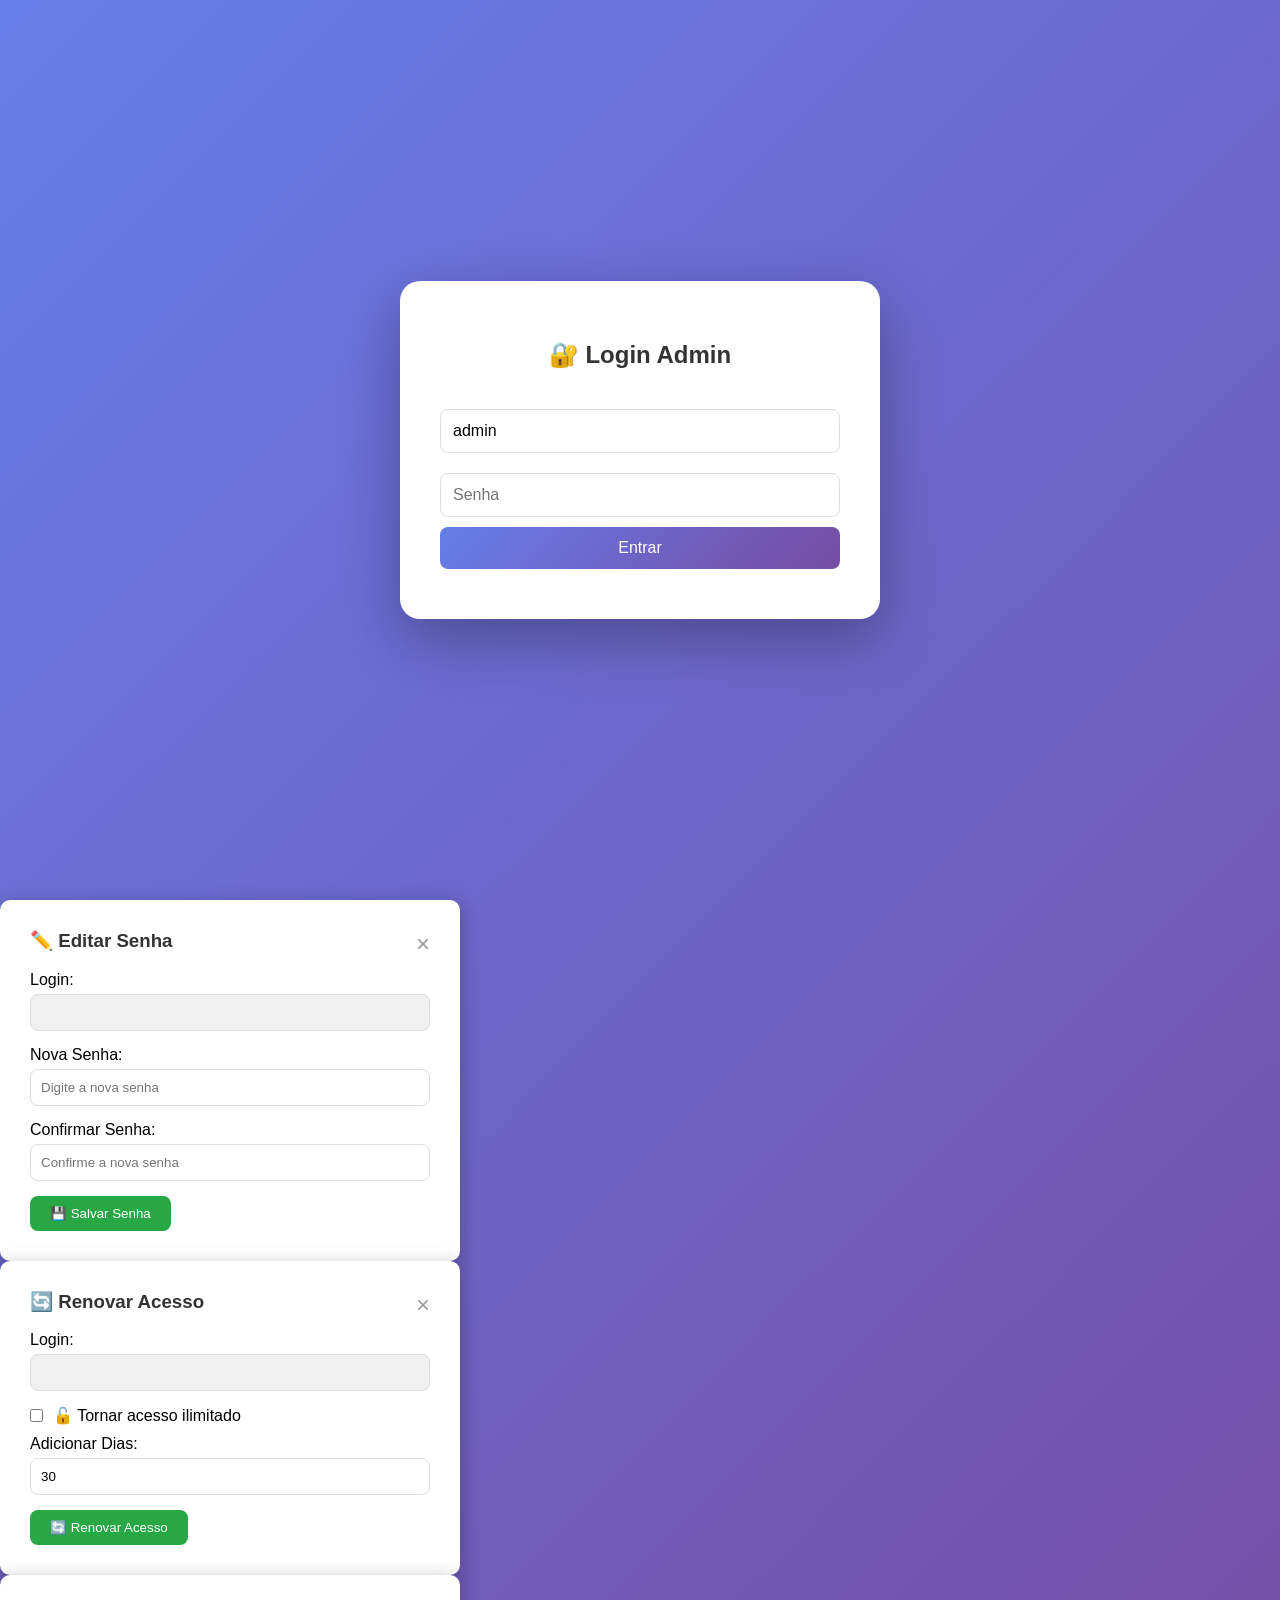
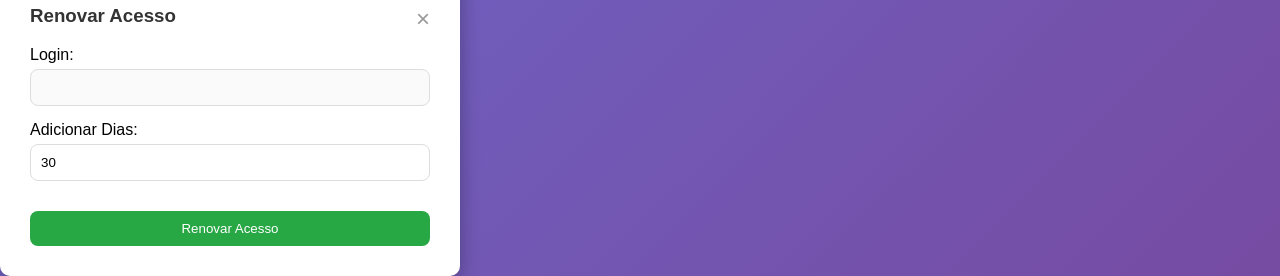
==== commit 6bd219fc: "Merge branch 'main' of https://github.com/edmonteiro12/Gest-o-de-Projetos" ====
--- a/admin.html
+++ b/admin.html
@@ -15,26 +15,48 @@
         .error-msg { color: red; margin-top: 10px; font-size: 14px; }
 
         .admin-panel { display: none; padding: 20px; background: #f8f9fa; min-height: 100vh; }
-        .header { background: white; padding: 15px 30px; display: flex; justify-content: space-between; align-items: center; box-shadow: 0 2px 10px rgba(0,0,0,0.1); }
+        .header { background: white; padding: 15px 30px; display: flex; justify-content: space-between; align-items: center; box-shadow: 0 2px 10px rgba(0,0,0,0.1); border-radius: 10px; margin-bottom: 20px; }
         .logo { font-size: 24px; font-weight: bold; background: linear-gradient(135deg, #667eea 0%, #764ba2 100%); -webkit-background-clip: text; -webkit-text-fill-color: transparent; }
         .logout-btn { background: #dc3545; color: white; border: none; padding: 8px 16px; border-radius: 8px; cursor: pointer; }
+        .logout-btn:hover { background: #c82333; }
 
         .tabs { display: flex; gap: 10px; margin-bottom: 20px; border-bottom: 2px solid #eee; flex-wrap: wrap; }
+<<<<<<< HEAD
+        .tab { padding: 10px 20px; cursor: pointer; background: #e9ecef; border-radius: 8px 8px 0 0; transition: all 0.3s; }
+=======
         .tab { padding: 10px 20px; cursor: pointer; background: #e9ecef; border-radius: 8px 8px 0 0; }
+>>>>>>> 77a6df3d31197b0e6323d4bd2ee57d40be8567e1
         .tab.active { background: #667eea; color: white; }
 
         .tab-content { background: white; padding: 20px; border-radius: 8px; box-shadow: 0 2px 10px rgba(0,0,0,0.1); }
         .form-group { margin-bottom: 15px; }
         .form-group label { display: block; margin-bottom: 5px; font-weight: 500; }
-        .form-group input { width: 100%; padding: 10px; border: 1px solid #ddd; border-radius: 8px; box-sizing: border-box; }
-        button { padding: 10px 20px; background: #28a745; color: white; border: none; border-radius: 8px; cursor: pointer; }
-        button:hover { background: #218838; }
+        .form-group input, .form-group select { width: 100%; padding: 10px; border: 1px solid #ddd; border-radius: 8px; box-sizing: border-box; }
+        button { padding: 10px 20px; background: #28a745; color: white; border: none; border-radius: 8px; cursor: pointer; transition: all 0.3s; }
+        button:hover { background: #218838; transform: translateY(-1px); }
         table { width: 100%; border-collapse: collapse; margin-top: 20px; }
         th, td { padding: 10px; text-align: left; border-bottom: 1px solid #ddd; }
         th { background: #f8f9fa; }
-        .status { padding: 5px 10px; border-radius: 20px; font-size: 12px; }
+        .status { padding: 5px 10px; border-radius: 20px; font-size: 12px; font-weight: bold; display: inline-block; }
         .ativo { background: #d4edda; color: #155724; }
         .bloqueado { background: #f8d7da; color: #721c24; }
+<<<<<<< HEAD
+        .expirado { background: #ffc107; color: #856404; }
+        .btn-small { padding: 5px 12px; margin: 2px; font-size: 12px; border: none; border-radius: 6px; cursor: pointer; transition: all 0.2s; display: inline-block; }
+        .btn-edit { background: #007bff; color: white; }
+        .btn-edit:hover { background: #0056b3; }
+        .btn-block { background: #dc3545; color: white; }
+        .btn-block:hover { background: #c82333; }
+        .btn-unlock { background: #28a745; color: white; }
+        .btn-unlock:hover { background: #218838; }
+        .btn-delete { background: #e83e8c; color: white; }
+        .btn-delete:hover { background: #d63384; }
+        .btn-renew { background: #17a2b8; color: white; }
+        .btn-renew:hover { background: #138496; }
+        .btn-clear { background: #6c757d; color: white; }
+        .btn-clear:hover { background: #5a6268; }
+        
+=======
         .expirado { background: #f8d7da; color: #721c24; }
         .btn-small { padding: 5px 12px; margin: 2px; font-size: 12px; background: #0066cc; color: white; border: none; border-radius: 6px; cursor: pointer; }
         .btn-small:hover { background: #0052a3; }
@@ -43,6 +65,7 @@
         .btn-unlock { background: #28a745; }
         .btn-delete { background: #e83e8c; }
         .btn-renew { background: #17a2b8; }
+>>>>>>> 77a6df3d31197b0e6323d4bd2ee57d40be8567e1
         .modal-edit { display: none; position: fixed; top: 0; left: 0; width: 100%; height: 100%; background: rgba(0,0,0,0.5); z-index: 1000; justify-content: center; align-items: center; }
         .modal-edit.show { display: flex; }
         .modal-edit-content { background: white; padding: 30px; border-radius: 10px; width: 400px; box-shadow: 0 5px 20px rgba(0,0,0,0.3); }
@@ -50,7 +73,29 @@
         .close-modal-edit { float: right; font-size: 24px; cursor: pointer; color: #999; }
         .close-modal-edit:hover { color: #000; }
         .history-item { background: #f9f9f9; padding: 15px; margin: 10px 0; border-left: 4px solid #667eea; border-radius: 5px; }
-        .history-time { font-size: 12px; color: #666; }
+        .history-time { font-size: 12px; color: #666; margin-top: 5px; }
+        .checkbox-group { display: flex; align-items: center; gap: 10px; margin-top: 10px; }
+        .checkbox-group input { width: auto; margin: 0; }
+        .checkbox-group label { margin: 0; cursor: pointer; }
+        .info-badge { background: #e8f4f8; padding: 10px; border-radius: 5px; margin-bottom: 15px; font-size: 13px; color: #0c5460; }
+        .dias-group { margin-top: 10px; }
+        .dias-group.disabled { opacity: 0.5; pointer-events: none; }
+        .acoes-cell { min-width: 320px; }
+        .notification { position: fixed; top: 20px; right: 20px; padding: 15px 20px; border-radius: 8px; color: white; font-weight: bold; z-index: 2000; animation: slideIn 0.3s ease; }
+        .notification.success { background: #28a745; }
+        .notification.error { background: #dc3545; }
+        .notification.info { background: #17a2b8; }
+        @keyframes slideIn {
+            from { transform: translateX(100%); opacity: 0; }
+            to { transform: translateX(0); opacity: 1; }
+        }
+        
+        @media (max-width: 768px) {
+            table { font-size: 12px; }
+            .btn-small { padding: 3px 8px; font-size: 10px; }
+            .modal-edit-content { width: 90%; }
+            .acoes-cell { min-width: 250px; }
+        }
     </style>
 </head>
 <body>
@@ -66,48 +111,96 @@
 
     <div id="adminPanel" class="admin-panel">
         <div class="header">
-            <div class="logo">🎭 Painel Admin</div>
+            <div class="logo">🎭 Painel Administrativo</div>
             <button class="logout-btn" onclick="doAdminLogout()">Sair</button>
         </div>
         <div style="padding: 20px;">
             <div class="tabs">
+<<<<<<< HEAD
+                <div class="tab active" onclick="showTab('cadastro')">➕ Cadastro Usuários</div>
+                <div class="tab" onclick="showTab('usuarios-demo')">👥 Usuários Demo</div>
+                <div class="tab" onclick="showTab('gerenciar')">📋 Gerenciar Usuários</div>
+                <div class="tab" onclick="showTab('historico')">📜 Histórico</div>
+=======
                 <div class="tab active" onclick="showTab('cadastro')">Cadastro Usuários</div>
                 <div class="tab" onclick="showTab('usuarios-demo')">Usuários Demo</div>
                 <div class="tab" onclick="showTab('gerenciar')">Gerenciar Usuários</div>
                 <div class="tab" onclick="showTab('historico')">Histórico</div>
+>>>>>>> 77a6df3d31197b0e6323d4bd2ee57d40be8567e1
             </div>
 
             <!-- ABA CADASTRO -->
             <div id="cadastro" class="tab-content">
                 <h3>Criar Novo Usuário</h3>
+                <div class="info-badge">
+                    ℹ️ Preencha os dados abaixo para criar um novo usuário no sistema.
+                </div>
                 <form id="userForm">
                     <div class="form-group">
-                        <label for="nome">Nome:</label>
-                        <input type="text" id="nome" required>
+                        <label for="nome">Nome completo:</label>
+                        <input type="text" id="nome" required placeholder="Ex: João Silva">
                     </div>
                     <div class="form-group">
                         <label for="documento">CNPJ ou CPF:</label>
-                        <input type="text" id="documento" required>
+                        <input type="text" id="documento" required placeholder="000.000.000-00">
                     </div>
                     <div class="form-group">
-                        <label for="login">Login:</label>
-                        <input type="text" id="login" required>
+                        <label for="login">Login (usuário):</label>
+                        <input type="text" id="login" required placeholder="Ex: joao.silva">
                     </div>
                     <div class="form-group">
                         <label for="senha">Senha:</label>
-                        <input type="password" id="senha" required>
+                        <input type="password" id="senha" required placeholder="********">
                     </div>
+<<<<<<< HEAD
+                    <div class="checkbox-group">
+                        <input type="checkbox" id="acessoIlimitado" onchange="toggleDiasAcesso()">
+                        <label for="acessoIlimitado">🔓 Acesso Ilimitado (sem data de expiração)</label>
+                    </div>
+                    <div id="diasAcessoGroup" class="dias-group">
+                        <div class="form-group">
+                            <label for="diasAcesso">Dias de Acesso:</label>
+                            <input type="number" id="diasAcesso" value="30" min="1">
+                        </div>
+                    </div>
+                    <button type="submit">✅ Criar Usuário</button>
+=======
                     <div class="form-group">
                         <label for="diasAcesso">Dias de Acesso:</label>
                         <input type="number" id="diasAcesso" value="30" min="1" required>
                     </div>
                     <button type="submit">Criar Usuário</button>
+>>>>>>> 77a6df3d31197b0e6323d4bd2ee57d40be8567e1
                 </form>
             </div>
 
             <!-- ABA USUÁRIOS DEMO -->
             <div id="usuarios-demo" class="tab-content" style="display: none;">
                 <h3>Gerenciar Usuários de Demonstração</h3>
+<<<<<<< HEAD
+                <div class="info-badge">
+                    ℹ️ Usuários demo são para testes. Eles têm data de EXPIRAÇÃO configurável. Após expirar, o acesso é bloqueado automaticamente.
+                </div>
+                <form id="demoUserForm">
+                    <div class="form-group">
+                        <label for="demoLogin">Login Demo:</label>
+                        <input type="text" id="demoLogin" placeholder="ex: usuario_teste" required>
+                    </div>
+                    <div class="form-group">
+                        <label for="demoSenha">Senha Demo:</label>
+                        <input type="password" id="demoSenha" placeholder="senha123" required>
+                    </div>
+                    <div class="form-group">
+                        <label for="demoDiasAcesso">Dias de Acesso (expira após):</label>
+                        <input type="number" id="demoDiasAcesso" value="30" min="1" required>
+                        <small style="color: #666;">Após este período, o usuário será bloqueado automaticamente</small>
+                    </div>
+                    <button type="submit">➕ Adicionar Usuário Demo</button>
+                </form>
+
+                <h3 style="margin-top: 30px;">👥 Usuários Demo Cadastrados</h3>
+                <table id="demoUsersTable">
+=======
                 <form id="demoUserForm">
                     <div class="form-group">
                         <label for="demoLogin">Login Demo:</label>
@@ -136,10 +229,11 @@
             <div id="gerenciar" class="tab-content" style="display: none;">
                 <h3>Gerenciar Usuários Cadastrados</h3>
                 <table id="gerenciarTable">
+>>>>>>> 77a6df3d31197b0e6323d4bd2ee57d40be8567e1
                     <thead>
                         <tr>
-                            <th>Nome</th>
                             <th>Login</th>
+                            <th>Expira em</th>
                             <th>Status</th>
                             <th>Expiração</th>
                             <th>Ações</th>
@@ -149,9 +243,36 @@
                 </table>
             </div>
 
+<<<<<<< HEAD
+            <!-- ABA GERENCIAR -->
+            <div id="gerenciar" class="tab-content" style="display: none;">
+                <h3>📋 Gerenciar Usuários Cadastrados</h3>
+                <div class="info-badge">
+                    ℹ️ Gerencie usuários, edite senhas, bloqueie/desbloqueie, renove acessos ou remova usuários.
+                </div>
+                <table id="gerenciarTable">
+                    <thead>
+                        <tr>
+                            <th>Nome</th>
+                            <th>Login</th>
+                            <th>Tipo</th>
+                            <th>Status</th>
+                            <th>Expiração</th>
+                            <th class="acoes-cell">Ações</th>
+                        </tr>
+                    </thead>
+                    <tbody></tbody>
+                </table>
+            </div>
+
+=======
+>>>>>>> 77a6df3d31197b0e6323d4bd2ee57d40be8567e1
             <!-- ABA HISTÓRICO -->
             <div id="historico" class="tab-content" style="display: none;">
-                <h3>Histórico de Atualizações</h3>
+                <h3>📜 Histórico de Atualizações</h3>
+                <div style="margin-bottom: 15px;">
+                    <button class="btn-clear" onclick="limparHistorico()">🗑️ Limpar Histórico</button>
+                </div>
                 <div id="historicoContainer" style="max-height: 500px; overflow-y: auto;"></div>
             </div>
         </div>
@@ -161,17 +282,46 @@
     <div id="editPasswordModal" class="modal-edit">
         <div class="modal-edit-content">
             <span class="close-modal-edit" onclick="closeEditModal()">&times;</span>
-            <h3>Editar Senha</h3>
+            <h3>✏️ Editar Senha</h3>
             <form id="editPasswordForm">
                 <div class="form-group">
                     <label for="editUserLogin">Login:</label>
-                    <input type="text" id="editUserLogin" disabled>
+                    <input type="text" id="editUserLogin" disabled style="background: #f0f0f0;">
                 </div>
                 <div class="form-group">
                     <label for="editPassword">Nova Senha:</label>
-                    <input type="password" id="editPassword" required>
+                    <input type="password" id="editPassword" required placeholder="Digite a nova senha">
                 </div>
-                <button type="submit" style="width: 100%; margin-top: 15px;">Atualizar Senha</button>
+                <div class="form-group">
+                    <label for="confirmPassword">Confirmar Senha:</label>
+                    <input type="password" id="confirmPassword" required placeholder="Confirme a nova senha">
+                </div>
+                <button type="submit">💾 Salvar Senha</button>
+            </form>
+        </div>
+    </div>
+
+    <!-- MODAL RENOVAR ACESSO -->
+    <div id="renewAccessModal" class="modal-edit">
+        <div class="modal-edit-content">
+            <span class="close-modal-edit" onclick="closeRenewModal()">&times;</span>
+            <h3>🔄 Renovar Acesso</h3>
+            <form id="renewAccessForm">
+                <div class="form-group">
+                    <label for="renewUserLogin">Login:</label>
+                    <input type="text" id="renewUserLogin" disabled style="background: #f0f0f0;">
+                </div>
+                <div class="checkbox-group">
+                    <input type="checkbox" id="renewIlimitado" onchange="toggleRenewDias()">
+                    <label for="renewIlimitado">🔓 Tornar acesso ilimitado</label>
+                </div>
+                <div id="renewDiasGroup" class="dias-group">
+                    <div class="form-group">
+                        <label for="renewDays">Adicionar Dias:</label>
+                        <input type="number" id="renewDays" value="30" min="1">
+                    </div>
+                </div>
+                <button type="submit">🔄 Renovar Acesso</button>
             </form>
         </div>
     </div>
@@ -198,7 +348,95 @@
     <script>
         let currentEditingUser = null;
         let currentReviewingUser = null;
+<<<<<<< HEAD
+        let currentEditingUserType = null; // 'normal' or 'demo'
+        let currentEditingDemoIndex = null;
+        const ADMIN_PASSWORD = 'admin123';
+
+        // Função de notificação
+        function showNotification(message, type = 'success') {
+            const notification = document.createElement('div');
+            notification.className = `notification ${type}`;
+            notification.innerHTML = message;
+            document.body.appendChild(notification);
+            setTimeout(() => {
+                notification.remove();
+            }, 3000);
+        }
+
+        // Alternar campo de dias no cadastro
+        function toggleDiasAcesso() {
+            const isIlimitado = document.getElementById('acessoIlimitado').checked;
+            const diasGroup = document.getElementById('diasAcessoGroup');
+            const diasInput = document.getElementById('diasAcesso');
+            if (isIlimitado) {
+                diasGroup.classList.add('disabled');
+                diasInput.disabled = true;
+            } else {
+                diasGroup.classList.remove('disabled');
+                diasInput.disabled = false;
+            }
+        }
+
+        // Alternar campo de dias na renovação
+        function toggleRenewDias() {
+            const isIlimitado = document.getElementById('renewIlimitado').checked;
+            const diasGroup = document.getElementById('renewDiasGroup');
+            const daysInput = document.getElementById('renewDays');
+            if (isIlimitado) {
+                diasGroup.classList.add('disabled');
+                daysInput.disabled = true;
+            } else {
+                diasGroup.classList.remove('disabled');
+                daysInput.disabled = false;
+            }
+        }
+
+        // Verificar e atualizar expiração de usuários demo
+        function verificarExpiracaoDemoUsers() {
+            let demoUsers = JSON.parse(localStorage.getItem('demoUsers') || '[]');
+            let atualizado = false;
+            
+            demoUsers = demoUsers.map(user => {
+                if (user.dataExpiracao && !user.acessoIlimitado) {
+                    const expireDate = new Date(user.dataExpiracao);
+                    if (new Date() > expireDate && user.status !== 'expirado') {
+                        user.status = 'expirado';
+                        atualizado = true;
+                        addToHistory(`⏰ Usuário demo ${user.login} EXPIRou automaticamente em ${new Date().toLocaleString('pt-BR')}`);
+                    }
+                }
+                return user;
+            });
+            
+            if (atualizado) {
+                localStorage.setItem('demoUsers', JSON.stringify(demoUsers));
+                syncUsersWithIndex();
+            }
+        }
+
+        // Garantir que o usuário admin existe
+        function ensureAdminUser() {
+            let users = JSON.parse(localStorage.getItem('users') || '[]');
+            const adminExists = users.find(u => u.login === 'admin');
+            if (!adminExists) {
+                users.push({
+                    nome: 'Administrador',
+                    documento: '000.000.000-00',
+                    login: 'admin',
+                    senha: 'admin123',
+                    status: 'ativo',
+                    tipo: 'admin',
+                    dataExpiracao: null,
+                    acessoIlimitado: true
+                });
+                localStorage.setItem('users', JSON.stringify(users));
+                addToHistory('👑 Usuário administrador padrão criado');
+            }
+        }
+=======
         const ADMIN_PASSWORD = 'admin123'; // Alterar em produção
+>>>>>>> 77a6df3d31197b0e6323d4bd2ee57d40be8567e1
 
         // Sincronizar usuários com index
         function syncUsersWithIndex() {
@@ -207,10 +445,16 @@
             let atualizado = false;
             
             adminUsers.forEach(adminUser => {
+<<<<<<< HEAD
+                if (adminUser.status !== 'bloqueado' && adminUser.status !== 'expirado') {
+                    let acessoValido = true;
+                    if (adminUser.dataExpiracao && !adminUser.acessoIlimitado) {
+=======
                 if (adminUser.status !== 'bloqueado') {
                     // Verificar se acesso não expirou
                     let acessoValido = true;
                     if (adminUser.dataExpiracao) {
+>>>>>>> 77a6df3d31197b0e6323d4bd2ee57d40be8567e1
                         const expireDate = new Date(adminUser.dataExpiracao);
                         if (new Date() > expireDate) {
                             acessoValido = false;
@@ -234,9 +478,40 @@
                 }
             });
             
+            const demoUsers = JSON.parse(localStorage.getItem('demoUsers') || '[]');
+            demoUsers.forEach(demoUser => {
+                let acessoValido = true;
+                if (demoUser.dataExpiracao && !demoUser.acessoIlimitado) {
+                    const expireDate = new Date(demoUser.dataExpiracao);
+                    if (new Date() > expireDate) {
+                        acessoValido = false;
+                    }
+                }
+                
+                if (acessoValido && demoUser.status !== 'bloqueado') {
+                    const existe = cultureUsers.find(u => u.email === demoUser.login);
+                    if (!existe) {
+                        cultureUsers.push({
+                            email: demoUser.login,
+                            password: demoUser.senha,
+                            name: 'Demo User'
+                        });
+                        atualizado = true;
+                    } else if (existe.password !== demoUser.senha) {
+                        existe.password = demoUser.senha;
+                        atualizado = true;
+                    }
+                } else {
+                    const index = cultureUsers.findIndex(u => u.email === demoUser.login);
+                    if (index !== -1) {
+                        cultureUsers.splice(index, 1);
+                        atualizado = true;
+                    }
+                }
+            });
+
             if (atualizado) {
                 localStorage.setItem('cultureUsers', JSON.stringify(cultureUsers));
-                console.log('Usuários sincronizados com o sistema principal');
             }
 
             // Sincronizar usuários demo
@@ -268,12 +543,15 @@
                 sessionStorage.setItem('adminLogado', 'true');
                 document.getElementById('loginContainer').style.display = 'none';
                 document.getElementById('adminPanel').style.display = 'block';
+                verificarExpiracaoDemoUsers();
                 loadUsers();
                 loadDemoUsers();
                 loadHistory();
                 errorDiv.textContent = '';
+                showNotification('✅ Login realizado com sucesso!', 'success');
             } else {
                 errorDiv.textContent = 'Login ou senha incorretos!';
+                showNotification('❌ Login ou senha incorretos!', 'error');
             }
         }
 
@@ -284,6 +562,7 @@
             document.getElementById('adminPanel').style.display = 'none';
             document.getElementById('adminPass').value = '';
             document.getElementById('adminError').textContent = '';
+            showNotification('🔓 Logout realizado com sucesso!', 'info');
         }
 
         // Mostrar aba
@@ -313,6 +592,44 @@
 
             users.forEach((user, index) => {
                 const row = document.createElement('tr');
+<<<<<<< HEAD
+                let statusClass = 'ativo';
+                let statusText = 'Ativo';
+                let expiracaoText = 'Ilimitado';
+                let tipoText = user.tipo === 'admin' ? '👑 Admin' : '📋 Normal';
+                
+                if (user.login === 'admin') {
+                    tipoText = '👑 Administrador';
+                }
+                
+                if (!user.acessoIlimitado && user.dataExpiracao) {
+                    const expireDate = new Date(user.dataExpiracao);
+                    expiracaoText = expireDate.toLocaleDateString('pt-BR');
+                    if (new Date() > expireDate) {
+                        statusClass = 'expirado';
+                        statusText = 'Expirado';
+                    }
+                }
+                
+                if (user.status === 'bloqueado') {
+                    statusClass = 'bloqueado';
+                    statusText = 'Bloqueado';
+                }
+
+                row.innerHTML = `
+                    <td>${escapeHtml(user.nome)}</td>
+                    <td><strong>${escapeHtml(user.login)}</strong></td>
+                    <td>${tipoText}</td>
+                    <td><span class="status ${statusClass}">${statusText}</span></td>
+                    <td>${expiracaoText}</td>
+                    <td class="acoes-cell">
+                        <button class="btn-small btn-edit" onclick="editPassword(${index}, 'normal')" title="Editar Senha">🔑 Editar Senha</button>
+                        <button class="btn-small ${user.status === 'bloqueado' ? 'btn-unlock' : 'btn-block'}" onclick="toggleStatus(${index})" title="${user.status === 'bloqueado' ? 'Desbloquear' : 'Bloquear'}">
+                            ${user.status === 'bloqueado' ? '🔓 Desbloquear' : '🔒 Bloquear'}
+                        </button>
+                        <button class="btn-small btn-renew" onclick="openRenewModal(${index}, 'normal')" title="Renovar Acesso">🔄 Renovar</button>
+                        <button class="btn-small btn-delete" onclick="deleteUser(${index})" title="Deletar Usuário">🗑️ Deletar</button>
+=======
                 let statusClass = user.status === 'ativo' ? 'ativo' : 'bloqueado';
                 let statusText = user.status;
                 let expiracaoText = 'Sem limite';
@@ -358,18 +675,67 @@
                     <td>${user.login}</td>
                     <td>
                         <button class="btn-small btn-delete" onclick="deleteDemoUser(${index})">Deletar</button>
+>>>>>>> 77a6df3d31197b0e6323d4bd2ee57d40be8567e1
                     </td>
                 `;
                 tbody.appendChild(row);
             });
         }
 
-        // Editar senha
-        function editPassword(index) {
-            const users = JSON.parse(localStorage.getItem('users') || '[]');
-            currentEditingUser = index;
-            document.getElementById('editUserLogin').value = users[index].login;
+        // Carregar usuários demo
+        function loadDemoUsers() {
+            const demoUsers = JSON.parse(localStorage.getItem('demoUsers') || '[]');
+            const tbody = document.querySelector('#demoUsersTable tbody');
+            tbody.innerHTML = '';
+
+            demoUsers.forEach((user, index) => {
+                const row = document.createElement('tr');
+                let statusClass = 'ativo';
+                let statusText = 'Ativo';
+                let expiracaoText = 'Ilimitado';
+                
+                if (user.dataExpiracao && !user.acessoIlimitado) {
+                    const expireDate = new Date(user.dataExpiracao);
+                    expiracaoText = expireDate.toLocaleDateString('pt-BR');
+                    if (new Date() > expireDate) {
+                        statusClass = 'expirado';
+                        statusText = 'Expirado';
+                    }
+                }
+                
+                if (user.status === 'bloqueado') {
+                    statusClass = 'bloqueado';
+                    statusText = 'Bloqueado';
+                }
+                
+                row.innerHTML = `
+                    <td><strong>${escapeHtml(user.login)}</strong></td>
+                    <td>${expiracaoText}</td>
+                    <td><span class="status ${statusClass}">${statusText}</span></td>
+                    <td>
+                        <button class="btn-small btn-edit" onclick="editPassword(${index}, 'demo')" title="Editar Senha">🔑 Editar Senha</button>
+                        <button class="btn-small btn-renew" onclick="renewDemoUser(${index})" title="Renovar Acesso">🔄 Renovar</button>
+                        <button class="btn-small btn-delete" onclick="deleteDemoUser(${index})" title="Deletar Usuário">🗑️ Deletar</button>
+                     </td>
+                `;
+                tbody.appendChild(row);
+            });
+        }
+
+        // Editar senha (suporta normal e demo)
+        function editPassword(index, type) {
+            currentEditingUserType = type;
+            if (type === 'normal') {
+                const users = JSON.parse(localStorage.getItem('users') || '[]');
+                currentEditingUser = index;
+                document.getElementById('editUserLogin').value = users[index].login;
+            } else {
+                const demoUsers = JSON.parse(localStorage.getItem('demoUsers') || '[]');
+                currentEditingDemoIndex = index;
+                document.getElementById('editUserLogin').value = demoUsers[index].login;
+            }
             document.getElementById('editPassword').value = '';
+            document.getElementById('confirmPassword').value = '';
             document.getElementById('editPasswordModal').classList.add('show');
         }
 
@@ -377,14 +743,34 @@
         function closeEditModal() {
             document.getElementById('editPasswordModal').classList.remove('show');
             currentEditingUser = null;
+            currentEditingDemoIndex = null;
+            currentEditingUserType = null;
         }
 
         // Abrir modal renovar acesso
+<<<<<<< HEAD
+        function openRenewModal(index, type) {
+            if (type === 'normal') {
+                const users = JSON.parse(localStorage.getItem('users') || '[]');
+                currentReviewingUser = index;
+                document.getElementById('renewUserLogin').value = users[index].login;
+                document.getElementById('renewDays').value = '30';
+                document.getElementById('renewIlimitado').checked = users[index].acessoIlimitado || false;
+            } else {
+                const demoUsers = JSON.parse(localStorage.getItem('demoUsers') || '[]');
+                currentReviewingUser = index;
+                document.getElementById('renewUserLogin').value = demoUsers[index].login;
+                document.getElementById('renewDays').value = '30';
+                document.getElementById('renewIlimitado').checked = demoUsers[index].acessoIlimitado || false;
+            }
+            toggleRenewDias();
+=======
         function openRenewModal(index) {
             const users = JSON.parse(localStorage.getItem('users') || '[]');
             currentReviewingUser = index;
             document.getElementById('renewUserLogin').value = users[index].login;
             document.getElementById('renewDays').value = '30';
+>>>>>>> 77a6df3d31197b0e6323d4bd2ee57d40be8567e1
             document.getElementById('renewAccessModal').classList.add('show');
         }
 
@@ -394,20 +780,41 @@
             currentReviewingUser = null;
         }
 
+<<<<<<< HEAD
+        // Alternar status (bloquear/desbloquear)
+=======
         // Alternar status
+>>>>>>> 77a6df3d31197b0e6323d4bd2ee57d40be8567e1
         function toggleStatus(index) {
             let users = JSON.parse(localStorage.getItem('users') || '[]');
+            const oldStatus = users[index].status;
             users[index].status = users[index].status === 'bloqueado' ? 'ativo' : 'bloqueado';
             localStorage.setItem('users', JSON.stringify(users));
             
             syncUsersWithIndex();
             
-            const action = users[index].status === 'bloqueado' ? 'bloqueado' : 'desbloqueado';
-            addToHistory(`${users[index].nome} (${users[index].login}) foi ${action}`);
+            const action = users[index].status === 'bloqueado' ? 'BLOQUEADO' : 'DESBLOQUEADO';
+            addToHistory(`🔒 Usuário ${users[index].nome} (${users[index].login}) foi ${action} em ${new Date().toLocaleString('pt-BR')}`);
             
             loadUsers();
-        }
-
+            showNotification(`✅ Usuário ${action === 'BLOQUEADO' ? 'bloqueado' : 'desbloqueado'} com sucesso!`, 'success');
+        }
+
+<<<<<<< HEAD
+        // Deletar usuário normal
+        function deleteUser(index) {
+            const users = JSON.parse(localStorage.getItem('users') || '[]');
+            const userName = users[index].login;
+            const userNome = users[index].nome;
+            
+            if (confirm(`Tem certeza que deseja DELETAR o usuário "${userNome}" (${userName})? Esta ação não pode ser desfeita!`)) {
+                users.splice(index, 1);
+                localStorage.setItem('users', JSON.stringify(users));
+                syncUsersWithIndex();
+                addToHistory(`🗑️ Usuário ${userNome} (${userName}) foi DELETADO do sistema em ${new Date().toLocaleString('pt-BR')}`);
+                loadUsers();
+                showNotification(`✅ Usuário ${userNome} deletado com sucesso!`, 'success');
+=======
         // Deletar usuário
         function deleteUser(index) {
             const users = JSON.parse(localStorage.getItem('users') || '[]');
@@ -419,6 +826,7 @@
                 syncUsersWithIndex();
                 addToHistory(`Usuário ${userName} foi deletado`);
                 loadUsers();
+>>>>>>> 77a6df3d31197b0e6323d4bd2ee57d40be8567e1
             }
         }
 
@@ -431,17 +839,63 @@
                 demoUsers.splice(index, 1);
                 localStorage.setItem('demoUsers', JSON.stringify(demoUsers));
                 syncUsersWithIndex();
+<<<<<<< HEAD
+                addToHistory(`🗑️ Usuário demo ${userName} foi DELETADO em ${new Date().toLocaleString('pt-BR')}`);
+                loadDemoUsers();
+                showNotification(`✅ Usuário demo ${userName} deletado com sucesso!`, 'success');
+            }
+        }
+
+        // Renovar usuário demo
+        function renewDemoUser(index) {
+            const dias = prompt('Quantos dias de acesso deseja adicionar?', '30');
+            if (dias && parseInt(dias) > 0) {
+                let demoUsers = JSON.parse(localStorage.getItem('demoUsers') || '[]');
+                const user = demoUsers[index];
+                
+                let dataExpiracao = new Date();
+                if (user.dataExpiracao && new Date(user.dataExpiracao) > dataExpiracao) {
+                    dataExpiracao = new Date(user.dataExpiracao);
+                }
+                dataExpiracao.setDate(dataExpiracao.getDate() + parseInt(dias));
+                
+                demoUsers[index].dataExpiracao = dataExpiracao.toISOString();
+                demoUsers[index].status = 'ativo';
+                demoUsers[index].acessoIlimitado = false;
+                
+                localStorage.setItem('demoUsers', JSON.stringify(demoUsers));
+                syncUsersWithIndex();
+                addToHistory(`🔄 Usuário demo ${user.login} teve acesso RENOVADO até ${dataExpiracao.toLocaleDateString('pt-BR')} em ${new Date().toLocaleString('pt-BR')}`);
+                loadDemoUsers();
+                showNotification(`✅ Acesso renovado até ${dataExpiracao.toLocaleDateString('pt-BR')}`, 'success');
+            }
+        }
+
+        // Adicionar ao histórico com data/hora
+=======
                 addToHistory(`Usuário demo ${userName} foi deletado`);
                 loadDemoUsers();
             }
         }
 
         // Adicionar ao histórico
+>>>>>>> 77a6df3d31197b0e6323d4bd2ee57d40be8567e1
         function addToHistory(message) {
             let history = JSON.parse(localStorage.getItem('adminHistory') || '[]');
             const timestamp = new Date().toLocaleString('pt-BR');
-            history.push({ message, timestamp });
+            history.unshift({ message, timestamp });
+            if (history.length > 100) history = history.slice(0, 100);
             localStorage.setItem('adminHistory', JSON.stringify(history));
+        }
+
+        // Limpar histórico
+        function limparHistorico() {
+            if (confirm('Tem certeza que deseja LIMPAR TODO o histórico? Esta ação não pode ser desfeita!')) {
+                localStorage.removeItem('adminHistory');
+                addToHistory(`🧹 Histórico foi LIMPO pelo administrador em ${new Date().toLocaleString('pt-BR')}`);
+                loadHistory();
+                showNotification('✅ Histórico limpo com sucesso!', 'success');
+            }
         }
 
         // Carregar histórico
@@ -451,16 +905,16 @@
             container.innerHTML = '';
 
             if (history.length === 0) {
-                container.innerHTML = '<p>Sem histórico de atualizações</p>';
+                container.innerHTML = '<p style="text-align: center; color: #999; padding: 40px;">📭 Nenhum registro no histórico</p>';
                 return;
             }
 
-            history.reverse().forEach(item => {
+            history.forEach(item => {
                 const div = document.createElement('div');
                 div.className = 'history-item';
                 div.innerHTML = `
-                    <strong>${item.message}</strong>
-                    <div class="history-time">${item.timestamp}</div>
+                    <strong>📌 ${escapeHtml(item.message)}</strong>
+                    <div class="history-time">🕐 ${item.timestamp}</div>
                 `;
                 container.appendChild(div);
             });
@@ -473,18 +927,35 @@
             const documento = document.getElementById('documento').value;
             const login = document.getElementById('login').value;
             const senha = document.getElementById('senha').value;
+<<<<<<< HEAD
+            const acessoIlimitado = document.getElementById('acessoIlimitado').checked;
+=======
+>>>>>>> 77a6df3d31197b0e6323d4bd2ee57d40be8567e1
             const diasAcesso = parseInt(document.getElementById('diasAcesso').value);
 
             let users = JSON.parse(localStorage.getItem('users') || '[]');
             const existingUser = users.find(u => u.login === login);
             if (existingUser) {
-                alert('Login já existe!');
+                showNotification('❌ Login já existe! Escolha outro.', 'error');
                 return;
             }
 
+<<<<<<< HEAD
+            let dataExpiracao = null;
+            let expiracaoMsg = '';
+            
+            if (!acessoIlimitado) {
+                dataExpiracao = new Date();
+                dataExpiracao.setDate(dataExpiracao.getDate() + diasAcesso);
+                expiracaoMsg = `acesso até ${dataExpiracao.toLocaleDateString('pt-BR')}`;
+            } else {
+                expiracaoMsg = 'acesso ILIMITADO';
+            }
+=======
             // Calcular data de expiração
             const dataExpiracao = new Date();
             dataExpiracao.setDate(dataExpiracao.getDate() + diasAcesso);
+>>>>>>> 77a6df3d31197b0e6323d4bd2ee57d40be8567e1
 
             users.push({ 
                 nome, 
@@ -492,17 +963,35 @@
                 login, 
                 senha, 
                 status: 'ativo', 
+<<<<<<< HEAD
+                tipo: 'normal',
+                dataExpiracao: dataExpiracao ? dataExpiracao.toISOString() : null,
+                acessoIlimitado: acessoIlimitado
+=======
                 senhaAtualizada: false,
                 dataExpiracao: dataExpiracao.toISOString()
+>>>>>>> 77a6df3d31197b0e6323d4bd2ee57d40be8567e1
             });
             localStorage.setItem('users', JSON.stringify(users));
             
             syncUsersWithIndex();
             
+<<<<<<< HEAD
+            addToHistory(`✅ NOVO USUÁRIO: ${nome} (${login}) foi criado com ${expiracaoMsg} em ${new Date().toLocaleString('pt-BR')}`);
+            
+            showNotification(`✅ Usuário criado com sucesso!\n📌 Login: ${login}\n🔑 Senha: ${senha}`, 'success');
+            
+            // Limpar formulário
+=======
             addToHistory(`Novo usuário ${nome} (${login}) foi criado com acesso até ${dataExpiracao.toLocaleDateString('pt-BR')}`);
             
             alert('Usuário criado com sucesso!');
+>>>>>>> 77a6df3d31197b0e6323d4bd2ee57d40be8567e1
             document.getElementById('userForm').reset();
+            document.getElementById('acessoIlimitado').checked = false;
+            document.getElementById('diasAcesso').value = '30';
+            document.getElementById('diasAcesso').disabled = false;
+            document.getElementById('diasAcessoGroup').classList.remove('disabled');
             loadUsers();
         });
 
@@ -511,49 +1000,155 @@
             e.preventDefault();
             const demoLogin = document.getElementById('demoLogin').value;
             const demoSenha = document.getElementById('demoSenha').value;
+<<<<<<< HEAD
+            const diasAcesso = parseInt(document.getElementById('demoDiasAcesso').value);
+=======
+>>>>>>> 77a6df3d31197b0e6323d4bd2ee57d40be8567e1
 
             let demoUsers = JSON.parse(localStorage.getItem('demoUsers') || '[]');
             const existingDemoUser = demoUsers.find(u => u.login === demoLogin);
             if (existingDemoUser) {
+<<<<<<< HEAD
+                showNotification('❌ Login demo já existe!', 'error');
+                return;
+            }
+
+            const dataExpiracao = new Date();
+            dataExpiracao.setDate(dataExpiracao.getDate() + diasAcesso);
+
+            demoUsers.push({ 
+                login: demoLogin, 
+                senha: demoSenha,
+                status: 'ativo',
+                tipo: 'demo',
+                dataExpiracao: dataExpiracao.toISOString(),
+                acessoIlimitado: false,
+                diasAcesso: diasAcesso
+            });
+=======
                 alert('Login demo já existe!');
                 return;
             }
 
             demoUsers.push({ login: demoLogin, senha: demoSenha });
+>>>>>>> 77a6df3d31197b0e6323d4bd2ee57d40be8567e1
             localStorage.setItem('demoUsers', JSON.stringify(demoUsers));
             
             syncUsersWithIndex();
             
+<<<<<<< HEAD
+            addToHistory(`👥 NOVO USUÁRIO DEMO: ${demoLogin} foi criado com acesso até ${dataExpiracao.toLocaleDateString('pt-BR')} em ${new Date().toLocaleString('pt-BR')}`);
+            
+            showNotification(`✅ Usuário demo adicionado!\n📌 Login: ${demoLogin}\n🔑 Senha: ${demoSenha}\n📅 Expira em: ${dataExpiracao.toLocaleDateString('pt-BR')}`, 'success');
+            
+            document.getElementById('demoUserForm').reset();
+            document.getElementById('demoDiasAcesso').value = '30';
+=======
             addToHistory(`Novo usuário demo ${demoLogin} foi adicionado`);
             
             alert('Usuário demo adicionado com sucesso!');
             document.getElementById('demoUserForm').reset();
+>>>>>>> 77a6df3d31197b0e6323d4bd2ee57d40be8567e1
             loadDemoUsers();
         });
 
         // Formulário editar senha
         document.getElementById('editPasswordForm').addEventListener('submit', function(e) {
             e.preventDefault();
+            const newPassword = document.getElementById('editPassword').value;
+            const confirmPassword = document.getElementById('confirmPassword').value;
+            const userLogin = document.getElementById('editUserLogin').value;
+            
+            if (!newPassword || newPassword.trim() === '') {
+                showNotification('❌ Digite uma nova senha!', 'error');
+                return;
+            }
+            
+            if (newPassword !== confirmPassword) {
+                showNotification('❌ As senhas não coincidem!', 'error');
+                return;
+            }
+            
+            if (currentEditingUserType === 'normal') {
+                let users = JSON.parse(localStorage.getItem('users') || '[]');
+                users[currentEditingUser].senha = newPassword;
+                localStorage.setItem('users', JSON.stringify(users));
+                addToHistory(`🔑 Senha do usuário ${users[currentEditingUser].nome} (${userLogin}) foi ALTERADA em ${new Date().toLocaleString('pt-BR')}`);
+                loadUsers();
+            } else {
+                let demoUsers = JSON.parse(localStorage.getItem('demoUsers') || '[]');
+                demoUsers[currentEditingDemoIndex].senha = newPassword;
+                localStorage.setItem('demoUsers', JSON.stringify(demoUsers));
+                addToHistory(`🔑 Senha do usuário demo ${userLogin} foi ALTERADA em ${new Date().toLocaleString('pt-BR')}`);
+                loadDemoUsers();
+            }
+            
+            syncUsersWithIndex();
+            showNotification(`✅ Senha do usuário ${userLogin} atualizada com sucesso!`, 'success');
+            closeEditModal();
+        });
+
+        // Formulário renovar acesso
+        document.getElementById('renewAccessForm').addEventListener('submit', function(e) {
+            e.preventDefault();
             let users = JSON.parse(localStorage.getItem('users') || '[]');
-            const newPassword = document.getElementById('editPassword').value;
-            
-            if (!newPassword || newPassword.trim() === '') {
-                alert('Digite uma nova senha!');
+            const tornarIlimitado = document.getElementById('renewIlimitado').checked;
+            const renewDays = parseInt(document.getElementById('renewDays').value);
+            const userLogin = document.getElementById('renewUserLogin').value;
+            
+            if (!tornarIlimitado && (!renewDays || renewDays < 1)) {
+                showNotification('❌ Digite uma quantidade válida de dias!', 'error');
                 return;
             }
             
-            users[currentEditingUser].senha = newPassword;
+            let dataExpiracao = null;
+            let mensagem = '';
+            
+            if (tornarIlimitado) {
+                users[currentReviewingUser].acessoIlimitado = true;
+                users[currentReviewingUser].dataExpiracao = null;
+                mensagem = 'ACESSO ILIMITADO';
+            } else {
+                users[currentReviewingUser].acessoIlimitado = false;
+                let dataAtual = new Date();
+                if (users[currentReviewingUser].dataExpiracao && new Date(users[currentReviewingUser].dataExpiracao) > dataAtual) {
+                    dataAtual = new Date(users[currentReviewingUser].dataExpiracao);
+                }
+                dataExpiracao = new Date(dataAtual);
+                dataExpiracao.setDate(dataExpiracao.getDate() + renewDays);
+                users[currentReviewingUser].dataExpiracao = dataExpiracao.toISOString();
+                mensagem = `renovado até ${dataExpiracao.toLocaleDateString('pt-BR')}`;
+            }
+            
+            users[currentReviewingUser].status = 'ativo';
             localStorage.setItem('users', JSON.stringify(users));
             
             syncUsersWithIndex();
             
-            addToHistory(`Senha do usuário ${users[currentEditingUser].nome} (${users[currentEditingUser].login}) foi alterada`);
-            
-            alert('Senha atualizada com sucesso!');
-            closeEditModal();
+            addToHistory(`🔄 Acesso do usuário ${users[currentReviewingUser].nome} (${userLogin}) foi ${mensagem} em ${new Date().toLocaleString('pt-BR')}`);
+            
+            showNotification(`✅ Acesso renovado com sucesso!\n📅 ${mensagem}`, 'success');
+            closeRenewModal();
             loadUsers();
         });
 
+<<<<<<< HEAD
+        function escapeHtml(text) {
+            if (!text) return '';
+            const div = document.createElement('div');
+            div.textContent = text;
+            return div.innerHTML;
+        }
+
+        // Verificar expiração a cada minuto
+        setInterval(() => {
+            verificarExpiracaoDemoUsers();
+            if (sessionStorage.getItem('adminLogado') === 'true') {
+                loadDemoUsers();
+                loadUsers();
+            }
+        }, 60000);
+=======
         // Formulário renovar acesso
         document.getElementById('renewAccessForm').addEventListener('submit', function(e) {
             e.preventDefault();
@@ -583,14 +1178,21 @@
             closeRenewModal();
             loadUsers();
         });
+>>>>>>> 77a6df3d31197b0e6323d4bd2ee57d40be8567e1
 
         // Verificar se está logado
         window.addEventListener('load', function() {
+            ensureAdminUser();
+            verificarExpiracaoDemoUsers();
             if (sessionStorage.getItem('adminLogado') === 'true') {
                 document.getElementById('loginContainer').style.display = 'none';
                 document.getElementById('adminPanel').style.display = 'block';
                 loadUsers();
                 loadDemoUsers();
+<<<<<<< HEAD
+                loadHistory();
+=======
+>>>>>>> 77a6df3d31197b0e6323d4bd2ee57d40be8567e1
             }
         });
     </script>
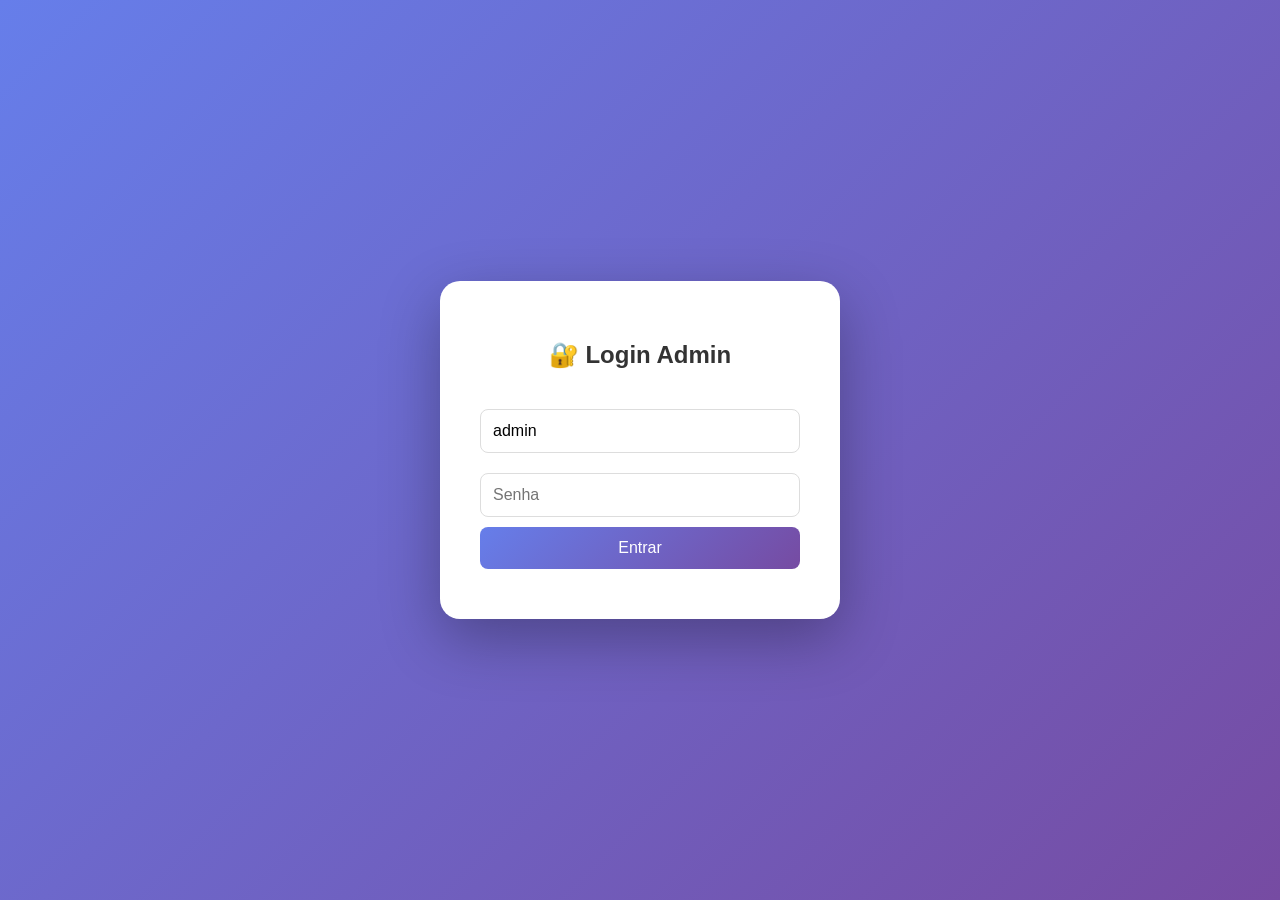
==== commit d68c8c46: "alteração n 6" ====
--- a/admin.html
+++ b/admin.html
@@ -5,11 +5,12 @@
     <meta name="viewport" content="width=device-width, initial-scale=1.0">
     <title>Admin - Sistema</title>
     <style>
+        * { box-sizing: border-box; }
         body { font-family: 'Segoe UI', Tahoma, Geneva, Verdana, sans-serif; margin: 0; padding: 0; background: linear-gradient(135deg, #667eea 0%, #764ba2 100%); min-height: 100vh; }
         .login-container { display: flex; justify-content: center; align-items: center; min-height: 100vh; }
         .login-box { background: white; padding: 40px; border-radius: 20px; box-shadow: 0 20px 60px rgba(0,0,0,0.3); width: 400px; text-align: center; }
         .login-box h2 { color: #333; margin-bottom: 30px; }
-        .login-box input { width: 100%; padding: 12px; margin: 10px 0; border: 1px solid #ddd; border-radius: 8px; font-size: 16px; box-sizing: border-box; }
+        .login-box input { width: 100%; padding: 12px; margin: 10px 0; border: 1px solid #ddd; border-radius: 8px; font-size: 16px; }
         .login-box button { width: 100%; padding: 12px; background: linear-gradient(135deg, #667eea 0%, #764ba2 100%); color: white; border: none; border-radius: 8px; font-size: 16px; cursor: pointer; }
         .login-box button:hover { transform: translateY(-2px); box-shadow: 0 5px 15px rgba(0,0,0,0.2); }
         .error-msg { color: red; margin-top: 10px; font-size: 14px; }
@@ -21,80 +22,52 @@
         .logout-btn:hover { background: #c82333; }
 
         .tabs { display: flex; gap: 10px; margin-bottom: 20px; border-bottom: 2px solid #eee; flex-wrap: wrap; }
-<<<<<<< HEAD
         .tab { padding: 10px 20px; cursor: pointer; background: #e9ecef; border-radius: 8px 8px 0 0; transition: all 0.3s; }
-=======
-        .tab { padding: 10px 20px; cursor: pointer; background: #e9ecef; border-radius: 8px 8px 0 0; }
->>>>>>> 77a6df3d31197b0e6323d4bd2ee57d40be8567e1
         .tab.active { background: #667eea; color: white; }
 
         .tab-content { background: white; padding: 20px; border-radius: 8px; box-shadow: 0 2px 10px rgba(0,0,0,0.1); }
         .form-group { margin-bottom: 15px; }
         .form-group label { display: block; margin-bottom: 5px; font-weight: 500; }
-        .form-group input, .form-group select { width: 100%; padding: 10px; border: 1px solid #ddd; border-radius: 8px; box-sizing: border-box; }
+        .form-group input, .form-group select { width: 100%; padding: 10px; border: 1px solid #ddd; border-radius: 8px; }
         button { padding: 10px 20px; background: #28a745; color: white; border: none; border-radius: 8px; cursor: pointer; transition: all 0.3s; }
-        button:hover { background: #218838; transform: translateY(-1px); }
+        button:hover { background: #218838; }
         table { width: 100%; border-collapse: collapse; margin-top: 20px; }
         th, td { padding: 10px; text-align: left; border-bottom: 1px solid #ddd; }
         th { background: #f8f9fa; }
         .status { padding: 5px 10px; border-radius: 20px; font-size: 12px; font-weight: bold; display: inline-block; }
         .ativo { background: #d4edda; color: #155724; }
         .bloqueado { background: #f8d7da; color: #721c24; }
-<<<<<<< HEAD
         .expirado { background: #ffc107; color: #856404; }
-        .btn-small { padding: 5px 12px; margin: 2px; font-size: 12px; border: none; border-radius: 6px; cursor: pointer; transition: all 0.2s; display: inline-block; }
+        .btn-small { padding: 5px 12px; margin: 2px; font-size: 12px; border: none; border-radius: 6px; cursor: pointer; display: inline-block; }
         .btn-edit { background: #007bff; color: white; }
         .btn-edit:hover { background: #0056b3; }
         .btn-block { background: #dc3545; color: white; }
-        .btn-block:hover { background: #c82333; }
         .btn-unlock { background: #28a745; color: white; }
-        .btn-unlock:hover { background: #218838; }
         .btn-delete { background: #e83e8c; color: white; }
-        .btn-delete:hover { background: #d63384; }
         .btn-renew { background: #17a2b8; color: white; }
-        .btn-renew:hover { background: #138496; }
         .btn-clear { background: #6c757d; color: white; }
-        .btn-clear:hover { background: #5a6268; }
-        
-=======
-        .expirado { background: #f8d7da; color: #721c24; }
-        .btn-small { padding: 5px 12px; margin: 2px; font-size: 12px; background: #0066cc; color: white; border: none; border-radius: 6px; cursor: pointer; }
-        .btn-small:hover { background: #0052a3; }
-        .btn-edit { background: #007bff; }
-        .btn-block { background: #dc3545; }
-        .btn-unlock { background: #28a745; }
-        .btn-delete { background: #e83e8c; }
-        .btn-renew { background: #17a2b8; }
->>>>>>> 77a6df3d31197b0e6323d4bd2ee57d40be8567e1
-        .modal-edit { display: none; position: fixed; top: 0; left: 0; width: 100%; height: 100%; background: rgba(0,0,0,0.5); z-index: 1000; justify-content: center; align-items: center; }
-        .modal-edit.show { display: flex; }
-        .modal-edit-content { background: white; padding: 30px; border-radius: 10px; width: 400px; box-shadow: 0 5px 20px rgba(0,0,0,0.3); }
-        .modal-edit-content h3 { margin-top: 0; color: #333; }
-        .close-modal-edit { float: right; font-size: 24px; cursor: pointer; color: #999; }
-        .close-modal-edit:hover { color: #000; }
-        .history-item { background: #f9f9f9; padding: 15px; margin: 10px 0; border-left: 4px solid #667eea; border-radius: 5px; }
-        .history-time { font-size: 12px; color: #666; margin-top: 5px; }
-        .checkbox-group { display: flex; align-items: center; gap: 10px; margin-top: 10px; }
-        .checkbox-group input { width: auto; margin: 0; }
-        .checkbox-group label { margin: 0; cursor: pointer; }
-        .info-badge { background: #e8f4f8; padding: 10px; border-radius: 5px; margin-bottom: 15px; font-size: 13px; color: #0c5460; }
-        .dias-group { margin-top: 10px; }
-        .dias-group.disabled { opacity: 0.5; pointer-events: none; }
-        .acoes-cell { min-width: 320px; }
+        .acoes-cell { min-width: 360px; }
         .notification { position: fixed; top: 20px; right: 20px; padding: 15px 20px; border-radius: 8px; color: white; font-weight: bold; z-index: 2000; animation: slideIn 0.3s ease; }
         .notification.success { background: #28a745; }
         .notification.error { background: #dc3545; }
         .notification.info { background: #17a2b8; }
-        @keyframes slideIn {
-            from { transform: translateX(100%); opacity: 0; }
-            to { transform: translateX(0); opacity: 1; }
-        }
+        @keyframes slideIn { from { transform: translateX(100%); opacity: 0; } to { transform: translateX(0); opacity: 1; } }
+        
+        .modal-edit { display: none; position: fixed; top: 0; left: 0; width: 100%; height: 100%; background: rgba(0,0,0,0.5); z-index: 1000; justify-content: center; align-items: center; }
+        .modal-edit.show { display: flex; }
+        .modal-edit-content { background: white; padding: 30px; border-radius: 10px; width: 450px; max-width: 90%; }
+        .close-modal-edit { float: right; font-size: 24px; cursor: pointer; }
+        .checkbox-group { display: flex; align-items: center; gap: 10px; margin-top: 10px; }
+        .checkbox-group input { width: auto; margin: 0; }
+        .dias-group.disabled { opacity: 0.5; pointer-events: none; }
+        .history-item { background: #f9f9f9; padding: 15px; margin: 10px 0; border-left: 4px solid #667eea; border-radius: 5px; }
+        .history-time { font-size: 12px; color: #666; margin-top: 5px; }
+        .info-badge { background: #e8f4f8; padding: 10px; border-radius: 5px; margin-bottom: 15px; font-size: 13px; color: #0c5460; }
         
         @media (max-width: 768px) {
             table { font-size: 12px; }
             .btn-small { padding: 3px 8px; font-size: 10px; }
-            .modal-edit-content { width: 90%; }
-            .acoes-cell { min-width: 250px; }
+            .acoes-cell { min-width: 280px; }
         }
     </style>
 </head>
@@ -116,157 +89,92 @@
         </div>
         <div style="padding: 20px;">
             <div class="tabs">
-<<<<<<< HEAD
-                <div class="tab active" onclick="showTab('cadastro')">➕ Cadastro Usuários</div>
-                <div class="tab" onclick="showTab('usuarios-demo')">👥 Usuários Demo</div>
-                <div class="tab" onclick="showTab('gerenciar')">📋 Gerenciar Usuários</div>
-                <div class="tab" onclick="showTab('historico')">📜 Histórico</div>
-=======
-                <div class="tab active" onclick="showTab('cadastro')">Cadastro Usuários</div>
-                <div class="tab" onclick="showTab('usuarios-demo')">Usuários Demo</div>
-                <div class="tab" onclick="showTab('gerenciar')">Gerenciar Usuários</div>
-                <div class="tab" onclick="showTab('historico')">Histórico</div>
->>>>>>> 77a6df3d31197b0e6323d4bd2ee57d40be8567e1
+                <div class="tab active" data-tab="cadastro">➕ Cadastro Usuários</div>
+                <div class="tab" data-tab="usuarios-demo">👥 Usuários Demo</div>
+                <div class="tab" data-tab="gerenciar">📋 Gerenciar Usuários</div>
+                <div class="tab" data-tab="historico">📜 Histórico</div>
             </div>
 
             <!-- ABA CADASTRO -->
             <div id="cadastro" class="tab-content">
                 <h3>Criar Novo Usuário</h3>
-                <div class="info-badge">
-                    ℹ️ Preencha os dados abaixo para criar um novo usuário no sistema.
-                </div>
+                <div class="info-badge">ℹ️ Preencha os dados abaixo para criar um novo usuário no sistema.</div>
                 <form id="userForm">
                     <div class="form-group">
-                        <label for="nome">Nome completo:</label>
+                        <label>Nome completo:</label>
                         <input type="text" id="nome" required placeholder="Ex: João Silva">
                     </div>
                     <div class="form-group">
-                        <label for="documento">CNPJ ou CPF:</label>
+                        <label>CNPJ ou CPF:</label>
                         <input type="text" id="documento" required placeholder="000.000.000-00">
                     </div>
                     <div class="form-group">
-                        <label for="login">Login (usuário):</label>
+                        <label>Login (usuário):</label>
                         <input type="text" id="login" required placeholder="Ex: joao.silva">
                     </div>
                     <div class="form-group">
-                        <label for="senha">Senha:</label>
+                        <label>Senha:</label>
                         <input type="password" id="senha" required placeholder="********">
                     </div>
-<<<<<<< HEAD
+                    <div class="form-group">
+                        <label>Tipo de Usuário:</label>
+                        <select id="tipoUsuario" required>
+                            <option value="normal">📋 Usuário Comum</option>
+                            <option value="admin">👑 Administrador</option>
+                        </select>
+                        <small style="color: #666;">Administradores têm acesso ao painel admin</small>
+                    </div>
                     <div class="checkbox-group">
                         <input type="checkbox" id="acessoIlimitado" onchange="toggleDiasAcesso()">
-                        <label for="acessoIlimitado">🔓 Acesso Ilimitado (sem data de expiração)</label>
+                        <label>🔓 Acesso Ilimitado (sem data de expiração)</label>
                     </div>
                     <div id="diasAcessoGroup" class="dias-group">
                         <div class="form-group">
-                            <label for="diasAcesso">Dias de Acesso:</label>
+                            <label>Dias de Acesso:</label>
                             <input type="number" id="diasAcesso" value="30" min="1">
                         </div>
                     </div>
                     <button type="submit">✅ Criar Usuário</button>
-=======
-                    <div class="form-group">
-                        <label for="diasAcesso">Dias de Acesso:</label>
-                        <input type="number" id="diasAcesso" value="30" min="1" required>
-                    </div>
-                    <button type="submit">Criar Usuário</button>
->>>>>>> 77a6df3d31197b0e6323d4bd2ee57d40be8567e1
                 </form>
             </div>
 
             <!-- ABA USUÁRIOS DEMO -->
             <div id="usuarios-demo" class="tab-content" style="display: none;">
                 <h3>Gerenciar Usuários de Demonstração</h3>
-<<<<<<< HEAD
-                <div class="info-badge">
-                    ℹ️ Usuários demo são para testes. Eles têm data de EXPIRAÇÃO configurável. Após expirar, o acesso é bloqueado automaticamente.
-                </div>
+                <div class="info-badge">ℹ️ Usuários demo são para testes. Eles têm data de EXPIRAÇÃO configurável.</div>
                 <form id="demoUserForm">
                     <div class="form-group">
-                        <label for="demoLogin">Login Demo:</label>
+                        <label>Login Demo:</label>
                         <input type="text" id="demoLogin" placeholder="ex: usuario_teste" required>
                     </div>
                     <div class="form-group">
-                        <label for="demoSenha">Senha Demo:</label>
+                        <label>Senha Demo:</label>
                         <input type="password" id="demoSenha" placeholder="senha123" required>
                     </div>
                     <div class="form-group">
-                        <label for="demoDiasAcesso">Dias de Acesso (expira após):</label>
+                        <label>Dias de Acesso (expira após):</label>
                         <input type="number" id="demoDiasAcesso" value="30" min="1" required>
                         <small style="color: #666;">Após este período, o usuário será bloqueado automaticamente</small>
                     </div>
                     <button type="submit">➕ Adicionar Usuário Demo</button>
                 </form>
-
                 <h3 style="margin-top: 30px;">👥 Usuários Demo Cadastrados</h3>
                 <table id="demoUsersTable">
-=======
-                <form id="demoUserForm">
-                    <div class="form-group">
-                        <label for="demoLogin">Login Demo:</label>
-                        <input type="text" id="demoLogin" placeholder="ex: user1" required>
-                    </div>
-                    <div class="form-group">
-                        <label for="demoSenha">Senha Demo:</label>
-                        <input type="password" id="demoSenha" placeholder="ex: senha123" required>
-                    </div>
-                    <button type="submit">Adicionar Usuário Demo</button>
-                </form>
-
-                <h3 style="margin-top: 30px;">Usuários Demo Cadastrados</h3>
-                <table id="demoUsersTable">
-                    <thead>
-                        <tr>
-                            <th>Login</th>
-                            <th>Ações</th>
-                        </tr>
-                    </thead>
+                    <thead><tr><th>Login</th><th>Expiração</th><th>Status</th><th>Ações</th></tr></thead>
                     <tbody></tbody>
                 </table>
             </div>
 
             <!-- ABA GERENCIAR -->
             <div id="gerenciar" class="tab-content" style="display: none;">
-                <h3>Gerenciar Usuários Cadastrados</h3>
+                <h3>📋 Gerenciar Usuários Cadastrados</h3>
+                <div class="info-badge">ℹ️ Gerencie usuários, edite dados, senhas, bloqueie/desbloqueie, renove acessos ou remova usuários.</div>
                 <table id="gerenciarTable">
->>>>>>> 77a6df3d31197b0e6323d4bd2ee57d40be8567e1
-                    <thead>
-                        <tr>
-                            <th>Login</th>
-                            <th>Expira em</th>
-                            <th>Status</th>
-                            <th>Expiração</th>
-                            <th>Ações</th>
-                        </tr>
-                    </thead>
+                    <thead><tr><th>Nome</th><th>Login</th><th>Tipo</th><th>Status</th><th>Expiração</th><th class="acoes-cell">Ações</th></tr></thead>
                     <tbody></tbody>
                 </table>
             </div>
 
-<<<<<<< HEAD
-            <!-- ABA GERENCIAR -->
-            <div id="gerenciar" class="tab-content" style="display: none;">
-                <h3>📋 Gerenciar Usuários Cadastrados</h3>
-                <div class="info-badge">
-                    ℹ️ Gerencie usuários, edite senhas, bloqueie/desbloqueie, renove acessos ou remova usuários.
-                </div>
-                <table id="gerenciarTable">
-                    <thead>
-                        <tr>
-                            <th>Nome</th>
-                            <th>Login</th>
-                            <th>Tipo</th>
-                            <th>Status</th>
-                            <th>Expiração</th>
-                            <th class="acoes-cell">Ações</th>
-                        </tr>
-                    </thead>
-                    <tbody></tbody>
-                </table>
-            </div>
-
-=======
->>>>>>> 77a6df3d31197b0e6323d4bd2ee57d40be8567e1
             <!-- ABA HISTÓRICO -->
             <div id="historico" class="tab-content" style="display: none;">
                 <h3>📜 Histórico de Atualizações</h3>
@@ -278,25 +186,37 @@
         </div>
     </div>
 
-    <!-- MODAL EDITAR SENHA -->
-    <div id="editPasswordModal" class="modal-edit">
+    <!-- MODAL EDITAR USUÁRIO (completo) -->
+    <div id="editUserModal" class="modal-edit">
         <div class="modal-edit-content">
-            <span class="close-modal-edit" onclick="closeEditModal()">&times;</span>
-            <h3>✏️ Editar Senha</h3>
-            <form id="editPasswordForm">
+            <span class="close-modal-edit" onclick="closeEditUserModal()">&times;</span>
+            <h3>✏️ Editar Usuário</h3>
+            <form id="editUserForm">
                 <div class="form-group">
-                    <label for="editUserLogin">Login:</label>
-                    <input type="text" id="editUserLogin" disabled style="background: #f0f0f0;">
+                    <label>Nome completo:</label>
+                    <input type="text" id="editNome" required>
                 </div>
                 <div class="form-group">
-                    <label for="editPassword">Nova Senha:</label>
-                    <input type="password" id="editPassword" required placeholder="Digite a nova senha">
+                    <label>Login (usuário):</label>
+                    <input type="text" id="editLogin" required>
+                    <small style="color: #666;">⚠️ Alterar o login pode afetar projetos existentes</small>
                 </div>
                 <div class="form-group">
-                    <label for="confirmPassword">Confirmar Senha:</label>
-                    <input type="password" id="confirmPassword" required placeholder="Confirme a nova senha">
+                    <label>Nova Senha (opcional):</label>
+                    <input type="password" id="editPassword" placeholder="Deixe em branco para manter a atual">
                 </div>
-                <button type="submit">💾 Salvar Senha</button>
+                <div class="form-group">
+                    <label>Confirmar Senha:</label>
+                    <input type="password" id="editConfirmPassword" placeholder="Confirme a nova senha">
+                </div>
+                <div class="form-group">
+                    <label>Tipo de Usuário:</label>
+                    <select id="editTipoUsuario">
+                        <option value="normal">📋 Usuário Comum</option>
+                        <option value="admin">👑 Administrador</option>
+                    </select>
+                </div>
+                <button type="submit">💾 Salvar Alterações</button>
             </form>
         </div>
     </div>
@@ -308,16 +228,16 @@
             <h3>🔄 Renovar Acesso</h3>
             <form id="renewAccessForm">
                 <div class="form-group">
-                    <label for="renewUserLogin">Login:</label>
+                    <label>Login:</label>
                     <input type="text" id="renewUserLogin" disabled style="background: #f0f0f0;">
                 </div>
                 <div class="checkbox-group">
                     <input type="checkbox" id="renewIlimitado" onchange="toggleRenewDias()">
-                    <label for="renewIlimitado">🔓 Tornar acesso ilimitado</label>
+                    <label>🔓 Tornar acesso ilimitado</label>
                 </div>
                 <div id="renewDiasGroup" class="dias-group">
                     <div class="form-group">
-                        <label for="renewDays">Adicionar Dias:</label>
+                        <label>Adicionar Dias:</label>
                         <input type="number" id="renewDays" value="30" min="1">
                     </div>
                 </div>
@@ -326,45 +246,31 @@
         </div>
     </div>
 
-    <!-- MODAL RENOVAR ACESSO -->
-    <div id="renewAccessModal" class="modal-edit">
-        <div class="modal-edit-content">
-            <span class="close-modal-edit" onclick="closeRenewModal()">&times;</span>
-            <h3>Renovar Acesso</h3>
-            <form id="renewAccessForm">
-                <div class="form-group">
-                    <label for="renewUserLogin">Login:</label>
-                    <input type="text" id="renewUserLogin" disabled>
-                </div>
-                <div class="form-group">
-                    <label for="renewDays">Adicionar Dias:</label>
-                    <input type="number" id="renewDays" value="30" min="1" required>
-                </div>
-                <button type="submit" style="width: 100%; margin-top: 15px;">Renovar Acesso</button>
-            </form>
-        </div>
-    </div>
-
     <script>
-        let currentEditingUser = null;
+        // ==================== VARIÁVEIS GLOBAIS ====================
+        let currentEditingUserIndex = null;
+        let currentEditingUserType = null;
+        let currentEditingDemoIndex = null;
         let currentReviewingUser = null;
-<<<<<<< HEAD
-        let currentEditingUserType = null; // 'normal' or 'demo'
-        let currentEditingDemoIndex = null;
+        let currentRenewUserType = null;
         const ADMIN_PASSWORD = 'admin123';
 
-        // Função de notificação
+        // ==================== FUNÇÕES DE UTILIDADE ====================
         function showNotification(message, type = 'success') {
             const notification = document.createElement('div');
             notification.className = `notification ${type}`;
             notification.innerHTML = message;
             document.body.appendChild(notification);
-            setTimeout(() => {
-                notification.remove();
-            }, 3000);
-        }
-
-        // Alternar campo de dias no cadastro
+            setTimeout(() => notification.remove(), 3000);
+        }
+
+        function escapeHtml(text) {
+            if (!text) return '';
+            const div = document.createElement('div');
+            div.textContent = text;
+            return div.innerHTML;
+        }
+
         function toggleDiasAcesso() {
             const isIlimitado = document.getElementById('acessoIlimitado').checked;
             const diasGroup = document.getElementById('diasAcessoGroup');
@@ -378,7 +284,6 @@
             }
         }
 
-        // Alternar campo de dias na renovação
         function toggleRenewDias() {
             const isIlimitado = document.getElementById('renewIlimitado').checked;
             const diasGroup = document.getElementById('renewDiasGroup');
@@ -392,19 +297,89 @@
             }
         }
 
-        // Verificar e atualizar expiração de usuários demo
+        // ==================== HISTÓRICO ====================
+        function addToHistory(message) {
+            let history = JSON.parse(localStorage.getItem('adminHistory') || '[]');
+            const timestamp = new Date().toLocaleString('pt-BR');
+            history.unshift({ message, timestamp });
+            if (history.length > 100) history = history.slice(0, 100);
+            localStorage.setItem('adminHistory', JSON.stringify(history));
+        }
+
+        function loadHistory() {
+            const history = JSON.parse(localStorage.getItem('adminHistory') || '[]');
+            const container = document.getElementById('historicoContainer');
+            container.innerHTML = '';
+            if (history.length === 0) {
+                container.innerHTML = '<p style="text-align: center; color: #999; padding: 40px;">📭 Nenhum registro no histórico</p>';
+                return;
+            }
+            history.forEach(item => {
+                const div = document.createElement('div');
+                div.className = 'history-item';
+                div.innerHTML = `<strong>📌 ${escapeHtml(item.message)}</strong><div class="history-time">🕐 ${item.timestamp}</div>`;
+                container.appendChild(div);
+            });
+        }
+
+        function limparHistorico() {
+            if (confirm('Tem certeza que deseja LIMPAR TODO o histórico?')) {
+                localStorage.removeItem('adminHistory');
+                addToHistory(`🧹 Histórico foi LIMPO pelo administrador em ${new Date().toLocaleString('pt-BR')}`);
+                loadHistory();
+                showNotification('✅ Histórico limpo com sucesso!', 'success');
+            }
+        }
+
+        // ==================== SINCRONIZAÇÃO ====================
+        function syncUsersWithIndex() {
+            let cultureUsers = JSON.parse(localStorage.getItem('cultureUsers') || '[]');
+            let users = JSON.parse(localStorage.getItem('users') || '[]');
+            let demoUsers = JSON.parse(localStorage.getItem('demoUsers') || '[]');
+            let novosCultureUsers = [];
+            
+            // Adiciona admin principal
+            novosCultureUsers.push({ email: 'admin', password: 'admin123', name: 'Administrador' });
+            
+            // Adiciona usuários normais ativos e não expirados
+            users.forEach(user => {
+                if (user.login === 'admin') return;
+                if (user.status !== 'bloqueado') {
+                    let acessoValido = true;
+                    if (!user.acessoIlimitado && user.dataExpiracao && new Date() > new Date(user.dataExpiracao)) {
+                        acessoValido = false;
+                    }
+                    if (acessoValido) {
+                        novosCultureUsers.push({ email: user.login, password: user.senha, name: user.nome });
+                    }
+                }
+            });
+            
+            // Adiciona usuários demo
+            demoUsers.forEach(demo => {
+                if (demo.status !== 'bloqueado') {
+                    let acessoValido = true;
+                    if (!demo.acessoIlimitado && demo.dataExpiracao && new Date() > new Date(demo.dataExpiracao)) {
+                        acessoValido = false;
+                    }
+                    if (acessoValido) {
+                        novosCultureUsers.push({ email: demo.login, password: demo.senha, name: 'Usuário Demo' });
+                    }
+                }
+            });
+            
+            localStorage.setItem('cultureUsers', JSON.stringify(novosCultureUsers));
+        }
+
         function verificarExpiracaoDemoUsers() {
             let demoUsers = JSON.parse(localStorage.getItem('demoUsers') || '[]');
             let atualizado = false;
             
             demoUsers = demoUsers.map(user => {
-                if (user.dataExpiracao && !user.acessoIlimitado) {
-                    const expireDate = new Date(user.dataExpiracao);
-                    if (new Date() > expireDate && user.status !== 'expirado') {
-                        user.status = 'expirado';
-                        atualizado = true;
-                        addToHistory(`⏰ Usuário demo ${user.login} EXPIRou automaticamente em ${new Date().toLocaleString('pt-BR')}`);
-                    }
+                if (user.dataExpiracao && !user.acessoIlimitado && new Date() > new Date(user.dataExpiracao) && user.status !== 'expirado') {
+                    user.status = 'expirado';
+                    atualizado = true;
+                    addToHistory(`⏰ Usuário demo ${user.login} EXPIRou automaticamente`);
                 }
                 return user;
             });
@@ -415,13 +390,12 @@
             }
         }
 
-        // Garantir que o usuário admin existe
         function ensureAdminUser() {
             let users = JSON.parse(localStorage.getItem('users') || '[]');
             const adminExists = users.find(u => u.login === 'admin');
             if (!adminExists) {
-                users.push({
-                    nome: 'Administrador',
+                users.unshift({
+                    nome: 'Administrador Master',
                     documento: '000.000.000-00',
                     login: 'admin',
                     senha: 'admin123',
@@ -433,107 +407,10 @@
                 localStorage.setItem('users', JSON.stringify(users));
                 addToHistory('👑 Usuário administrador padrão criado');
             }
-        }
-=======
-        const ADMIN_PASSWORD = 'admin123'; // Alterar em produção
->>>>>>> 77a6df3d31197b0e6323d4bd2ee57d40be8567e1
-
-        // Sincronizar usuários com index
-        function syncUsersWithIndex() {
-            const adminUsers = JSON.parse(localStorage.getItem('users') || '[]');
-            let cultureUsers = JSON.parse(localStorage.getItem('cultureUsers') || '[]');
-            let atualizado = false;
-            
-            adminUsers.forEach(adminUser => {
-<<<<<<< HEAD
-                if (adminUser.status !== 'bloqueado' && adminUser.status !== 'expirado') {
-                    let acessoValido = true;
-                    if (adminUser.dataExpiracao && !adminUser.acessoIlimitado) {
-=======
-                if (adminUser.status !== 'bloqueado') {
-                    // Verificar se acesso não expirou
-                    let acessoValido = true;
-                    if (adminUser.dataExpiracao) {
->>>>>>> 77a6df3d31197b0e6323d4bd2ee57d40be8567e1
-                        const expireDate = new Date(adminUser.dataExpiracao);
-                        if (new Date() > expireDate) {
-                            acessoValido = false;
-                        }
-                    }
-
-                    if (acessoValido) {
-                        const existe = cultureUsers.find(u => u.email === adminUser.login);
-                        if (!existe) {
-                            cultureUsers.push({
-                                email: adminUser.login,
-                                password: adminUser.senha,
-                                name: adminUser.nome
-                            });
-                            atualizado = true;
-                        } else if (existe.password !== adminUser.senha) {
-                            existe.password = adminUser.senha;
-                            atualizado = true;
-                        }
-                    }
-                }
-            });
-            
-            const demoUsers = JSON.parse(localStorage.getItem('demoUsers') || '[]');
-            demoUsers.forEach(demoUser => {
-                let acessoValido = true;
-                if (demoUser.dataExpiracao && !demoUser.acessoIlimitado) {
-                    const expireDate = new Date(demoUser.dataExpiracao);
-                    if (new Date() > expireDate) {
-                        acessoValido = false;
-                    }
-                }
-                
-                if (acessoValido && demoUser.status !== 'bloqueado') {
-                    const existe = cultureUsers.find(u => u.email === demoUser.login);
-                    if (!existe) {
-                        cultureUsers.push({
-                            email: demoUser.login,
-                            password: demoUser.senha,
-                            name: 'Demo User'
-                        });
-                        atualizado = true;
-                    } else if (existe.password !== demoUser.senha) {
-                        existe.password = demoUser.senha;
-                        atualizado = true;
-                    }
-                } else {
-                    const index = cultureUsers.findIndex(u => u.email === demoUser.login);
-                    if (index !== -1) {
-                        cultureUsers.splice(index, 1);
-                        atualizado = true;
-                    }
-                }
-            });
-
-            if (atualizado) {
-                localStorage.setItem('cultureUsers', JSON.stringify(cultureUsers));
-            }
-
-            // Sincronizar usuários demo
-            const demoUsers = JSON.parse(localStorage.getItem('demoUsers') || '[]');
-            demoUsers.forEach(demoUser => {
-                const existe = cultureUsers.find(u => u.email === demoUser.login);
-                if (!existe) {
-                    cultureUsers.push({
-                        email: demoUser.login,
-                        password: demoUser.senha,
-                        name: 'Demo User'
-                    });
-                    atualizado = true;
-                }
-            });
-
-            if (atualizado) {
-                localStorage.setItem('cultureUsers', JSON.stringify(cultureUsers));
-            }
-        }
-
-        // Login Admin
+            syncUsersWithIndex();
+        }
+
+        // ==================== LOGIN/LOGOUT ADMIN ====================
         function doAdminLogin() {
             const login = document.getElementById('adminLogin').value;
             const password = document.getElementById('adminPass').value;
@@ -550,12 +427,11 @@
                 errorDiv.textContent = '';
                 showNotification('✅ Login realizado com sucesso!', 'success');
             } else {
-                errorDiv.textContent = 'Login ou senha incorretos!';
+                errorDiv.textContent = 'Login ou senha incorretos! (Use admin / admin123)';
                 showNotification('❌ Login ou senha incorretos!', 'error');
             }
         }
 
-        // Logout Admin
         function doAdminLogout() {
             sessionStorage.removeItem('adminLogado');
             document.getElementById('loginContainer').style.display = 'flex';
@@ -565,42 +441,40 @@
             showNotification('🔓 Logout realizado com sucesso!', 'info');
         }
 
-        // Mostrar aba
+        // ==================== ABAS ====================
         function showTab(tabName) {
             const tabs = document.querySelectorAll('.tab-content');
             tabs.forEach(tab => tab.style.display = 'none');
             document.getElementById(tabName).style.display = 'block';
-
+            
             const tabButtons = document.querySelectorAll('.tab');
-            tabButtons.forEach(btn => btn.classList.remove('active'));
-            event.target.classList.add('active');
-
-            if (tabName === 'gerenciar') {
-                loadUsers();
-            } else if (tabName === 'usuarios-demo') {
-                loadDemoUsers();
-            } else if (tabName === 'historico') {
-                loadHistory();
-            }
-        }
-
-        // Carregar usuários normais
+            tabButtons.forEach(btn => {
+                if (btn.getAttribute('data-tab') === tabName) {
+                    btn.classList.add('active');
+                } else {
+                    btn.classList.remove('active');
+                }
+            });
+            
+            if (tabName === 'gerenciar') loadUsers();
+            else if (tabName === 'usuarios-demo') loadDemoUsers();
+            else if (tabName === 'historico') loadHistory();
+        }
+
+        // ==================== CARREGAR USUÁRIOS NORMAIS ====================
         function loadUsers() {
             const users = JSON.parse(localStorage.getItem('users') || '[]');
             const tbody = document.querySelector('#gerenciarTable tbody');
             tbody.innerHTML = '';
 
             users.forEach((user, index) => {
-                const row = document.createElement('tr');
-<<<<<<< HEAD
+                if (user.login === 'admin') return;
+                
                 let statusClass = 'ativo';
                 let statusText = 'Ativo';
                 let expiracaoText = 'Ilimitado';
-                let tipoText = user.tipo === 'admin' ? '👑 Admin' : '📋 Normal';
-                
-                if (user.login === 'admin') {
-                    tipoText = '👑 Administrador';
-                }
+                let tipoText = user.tipo === 'admin' ? '👑 Administrador' : '📋 Usuário Comum';
+                let tipoIcon = user.tipo === 'admin' ? 'admin' : 'normal';
                 
                 if (!user.acessoIlimitado && user.dataExpiracao) {
                     const expireDate = new Date(user.dataExpiracao);
@@ -610,86 +484,38 @@
                         statusText = 'Expirado';
                     }
                 }
-                
                 if (user.status === 'bloqueado') {
                     statusClass = 'bloqueado';
                     statusText = 'Bloqueado';
                 }
 
+                const row = document.createElement('tr');
                 row.innerHTML = `
                     <td>${escapeHtml(user.nome)}</td>
                     <td><strong>${escapeHtml(user.login)}</strong></td>
-                    <td>${tipoText}</td>
+                    <td><span class="status ${user.tipo === 'admin' ? 'ativo' : ''}" style="${user.tipo === 'admin' ? 'background:#667eea;color:white;' : ''}">${tipoText}</span></td>
                     <td><span class="status ${statusClass}">${statusText}</span></td>
                     <td>${expiracaoText}</td>
                     <td class="acoes-cell">
-                        <button class="btn-small btn-edit" onclick="editPassword(${index}, 'normal')" title="Editar Senha">🔑 Editar Senha</button>
+                        <button class="btn-small btn-edit" onclick="openEditUserModal(${index}, 'normal')" title="Editar Usuário">✏️ Editar</button>
                         <button class="btn-small ${user.status === 'bloqueado' ? 'btn-unlock' : 'btn-block'}" onclick="toggleStatus(${index})" title="${user.status === 'bloqueado' ? 'Desbloquear' : 'Bloquear'}">
                             ${user.status === 'bloqueado' ? '🔓 Desbloquear' : '🔒 Bloquear'}
                         </button>
                         <button class="btn-small btn-renew" onclick="openRenewModal(${index}, 'normal')" title="Renovar Acesso">🔄 Renovar</button>
                         <button class="btn-small btn-delete" onclick="deleteUser(${index})" title="Deletar Usuário">🗑️ Deletar</button>
-=======
-                let statusClass = user.status === 'ativo' ? 'ativo' : 'bloqueado';
-                let statusText = user.status;
-                let expiracaoText = 'Sem limite';
-                let expiracaoFormatada = '';
-
-                // Verificar expiração
-                if (user.dataExpiracao) {
-                    const expireDate = new Date(user.dataExpiracao);
-                    expiracaoFormatada = expireDate.toLocaleDateString('pt-BR');
-                    if (new Date() > expireDate) {
-                        statusClass = 'expirado';
-                        statusText = 'Expirado';
-                    } else {
-                        expiracaoText = expiracaoFormatada;
-                    }
-                }
-
-                row.innerHTML = `
-                    <td>${user.nome}</td>
-                    <td>${user.login}</td>
-                    <td><span class="status ${statusClass}">${statusText}</span></td>
-                    <td>${expiracaoText}</td>
-                    <td>
-                        <button class="btn-small btn-edit" onclick="editPassword(${index})">Editar Senha</button>
-                        <button class="btn-small btn-block" onclick="toggleStatus(${index})">${user.status === 'bloqueado' ? 'Desbloquear' : 'Bloquear'}</button>
-                        <button class="btn-small btn-renew" onclick="openRenewModal(${index})">Renovar</button>
-                        <button class="btn-small btn-delete" onclick="deleteUser(${index})">Deletar</button>
                     </td>
                 `;
                 tbody.appendChild(row);
             });
         }
 
-        // Carregar usuários demo
+        // ==================== CARREGAR USUÁRIOS DEMO ====================
         function loadDemoUsers() {
             const demoUsers = JSON.parse(localStorage.getItem('demoUsers') || '[]');
             const tbody = document.querySelector('#demoUsersTable tbody');
             tbody.innerHTML = '';
 
             demoUsers.forEach((user, index) => {
-                const row = document.createElement('tr');
-                row.innerHTML = `
-                    <td>${user.login}</td>
-                    <td>
-                        <button class="btn-small btn-delete" onclick="deleteDemoUser(${index})">Deletar</button>
->>>>>>> 77a6df3d31197b0e6323d4bd2ee57d40be8567e1
-                    </td>
-                `;
-                tbody.appendChild(row);
-            });
-        }
-
-        // Carregar usuários demo
-        function loadDemoUsers() {
-            const demoUsers = JSON.parse(localStorage.getItem('demoUsers') || '[]');
-            const tbody = document.querySelector('#demoUsersTable tbody');
-            tbody.innerHTML = '';
-
-            demoUsers.forEach((user, index) => {
-                const row = document.createElement('tr');
                 let statusClass = 'ativo';
                 let statusText = 'Ativo';
                 let expiracaoText = 'Ilimitado';
@@ -702,248 +528,143 @@
                         statusText = 'Expirado';
                     }
                 }
-                
                 if (user.status === 'bloqueado') {
                     statusClass = 'bloqueado';
                     statusText = 'Bloqueado';
                 }
                 
+                const row = document.createElement('tr');
                 row.innerHTML = `
                     <td><strong>${escapeHtml(user.login)}</strong></td>
                     <td>${expiracaoText}</td>
                     <td><span class="status ${statusClass}">${statusText}</span></td>
                     <td>
-                        <button class="btn-small btn-edit" onclick="editPassword(${index}, 'demo')" title="Editar Senha">🔑 Editar Senha</button>
-                        <button class="btn-small btn-renew" onclick="renewDemoUser(${index})" title="Renovar Acesso">🔄 Renovar</button>
+                        <button class="btn-small btn-edit" onclick="openEditUserModal(${index}, 'demo')" title="Editar Usuário Demo">✏️ Editar</button>
+                        <button class="btn-small btn-renew" onclick="openRenewModal(${index}, 'demo')" title="Renovar Acesso">🔄 Renovar</button>
                         <button class="btn-small btn-delete" onclick="deleteDemoUser(${index})" title="Deletar Usuário">🗑️ Deletar</button>
-                     </td>
+                    </td>
                 `;
                 tbody.appendChild(row);
             });
         }
 
-        // Editar senha (suporta normal e demo)
-        function editPassword(index, type) {
+        // ==================== MODAL EDITAR USUÁRIO ====================
+        function openEditUserModal(index, type) {
             currentEditingUserType = type;
             if (type === 'normal') {
                 const users = JSON.parse(localStorage.getItem('users') || '[]');
-                currentEditingUser = index;
-                document.getElementById('editUserLogin').value = users[index].login;
+                currentEditingUserIndex = index;
+                const user = users[index];
+                document.getElementById('editNome').value = user.nome;
+                document.getElementById('editLogin').value = user.login;
+                document.getElementById('editPassword').value = '';
+                document.getElementById('editConfirmPassword').value = '';
+                document.getElementById('editTipoUsuario').value = user.tipo || 'normal';
             } else {
                 const demoUsers = JSON.parse(localStorage.getItem('demoUsers') || '[]');
                 currentEditingDemoIndex = index;
-                document.getElementById('editUserLogin').value = demoUsers[index].login;
-            }
-            document.getElementById('editPassword').value = '';
-            document.getElementById('confirmPassword').value = '';
-            document.getElementById('editPasswordModal').classList.add('show');
-        }
-
-        // Fechar modal de edição
-        function closeEditModal() {
-            document.getElementById('editPasswordModal').classList.remove('show');
-            currentEditingUser = null;
+                const user = demoUsers[index];
+                document.getElementById('editNome').value = user.nome || 'Usuário Demo';
+                document.getElementById('editLogin').value = user.login;
+                document.getElementById('editPassword').value = '';
+                document.getElementById('editConfirmPassword').value = '';
+                document.getElementById('editTipoUsuario').value = 'normal';
+                document.getElementById('editTipoUsuario').disabled = true;
+            }
+            document.getElementById('editUserModal').classList.add('show');
+        }
+
+        function closeEditUserModal() {
+            document.getElementById('editUserModal').classList.remove('show');
+            currentEditingUserIndex = null;
             currentEditingDemoIndex = null;
             currentEditingUserType = null;
-        }
-
-        // Abrir modal renovar acesso
-<<<<<<< HEAD
+            document.getElementById('editTipoUsuario').disabled = false;
+        }
+
+        // ==================== AÇÕES DOS USUÁRIOS ====================
+        function toggleStatus(index) {
+            let users = JSON.parse(localStorage.getItem('users') || '[]');
+            users[index].status = users[index].status === 'bloqueado' ? 'ativo' : 'bloqueado';
+            localStorage.setItem('users', JSON.stringify(users));
+            syncUsersWithIndex();
+            const action = users[index].status === 'bloqueado' ? 'BLOQUEADO' : 'DESBLOQUEADO';
+            addToHistory(`🔒 Usuário ${users[index].nome} (${users[index].login}) foi ${action}`);
+            loadUsers();
+            showNotification(`✅ Usuário ${action === 'BLOQUEADO' ? 'bloqueado' : 'desbloqueado'} com sucesso!`, 'success');
+        }
+
+        function deleteUser(index) {
+            const users = JSON.parse(localStorage.getItem('users') || '[]');
+            const userName = users[index].login;
+            const userNome = users[index].nome;
+            if (confirm(`Tem certeza que deseja DELETAR o usuário "${userNome}" (${userName})?`)) {
+                users.splice(index, 1);
+                localStorage.setItem('users', JSON.stringify(users));
+                syncUsersWithIndex();
+                addToHistory(`🗑️ Usuário ${userNome} (${userName}) foi DELETADO do sistema`);
+                loadUsers();
+                showNotification(`✅ Usuário ${userNome} deletado com sucesso!`, 'success');
+            }
+        }
+
+        function deleteDemoUser(index) {
+            const demoUsers = JSON.parse(localStorage.getItem('demoUsers') || '[]');
+            const userName = demoUsers[index].login;
+            if (confirm(`Tem certeza que deseja deletar o usuário demo "${userName}"?`)) {
+                demoUsers.splice(index, 1);
+                localStorage.setItem('demoUsers', JSON.stringify(demoUsers));
+                syncUsersWithIndex();
+                addToHistory(`🗑️ Usuário demo ${userName} foi DELETADO`);
+                loadDemoUsers();
+                showNotification(`✅ Usuário demo ${userName} deletado com sucesso!`, 'success');
+            }
+        }
+
+        // ==================== RENOVAÇÃO DE ACESSO ====================
         function openRenewModal(index, type) {
+            currentRenewUserType = type;
             if (type === 'normal') {
                 const users = JSON.parse(localStorage.getItem('users') || '[]');
                 currentReviewingUser = index;
                 document.getElementById('renewUserLogin').value = users[index].login;
-                document.getElementById('renewDays').value = '30';
                 document.getElementById('renewIlimitado').checked = users[index].acessoIlimitado || false;
             } else {
                 const demoUsers = JSON.parse(localStorage.getItem('demoUsers') || '[]');
                 currentReviewingUser = index;
                 document.getElementById('renewUserLogin').value = demoUsers[index].login;
-                document.getElementById('renewDays').value = '30';
                 document.getElementById('renewIlimitado').checked = demoUsers[index].acessoIlimitado || false;
             }
+            document.getElementById('renewDays').value = '30';
             toggleRenewDias();
-=======
-        function openRenewModal(index) {
-            const users = JSON.parse(localStorage.getItem('users') || '[]');
-            currentReviewingUser = index;
-            document.getElementById('renewUserLogin').value = users[index].login;
-            document.getElementById('renewDays').value = '30';
->>>>>>> 77a6df3d31197b0e6323d4bd2ee57d40be8567e1
             document.getElementById('renewAccessModal').classList.add('show');
         }
 
-        // Fechar modal renovar
         function closeRenewModal() {
             document.getElementById('renewAccessModal').classList.remove('show');
             currentReviewingUser = null;
-        }
-
-<<<<<<< HEAD
-        // Alternar status (bloquear/desbloquear)
-=======
-        // Alternar status
->>>>>>> 77a6df3d31197b0e6323d4bd2ee57d40be8567e1
-        function toggleStatus(index) {
-            let users = JSON.parse(localStorage.getItem('users') || '[]');
-            const oldStatus = users[index].status;
-            users[index].status = users[index].status === 'bloqueado' ? 'ativo' : 'bloqueado';
-            localStorage.setItem('users', JSON.stringify(users));
-            
-            syncUsersWithIndex();
-            
-            const action = users[index].status === 'bloqueado' ? 'BLOQUEADO' : 'DESBLOQUEADO';
-            addToHistory(`🔒 Usuário ${users[index].nome} (${users[index].login}) foi ${action} em ${new Date().toLocaleString('pt-BR')}`);
-            
-            loadUsers();
-            showNotification(`✅ Usuário ${action === 'BLOQUEADO' ? 'bloqueado' : 'desbloqueado'} com sucesso!`, 'success');
-        }
-
-<<<<<<< HEAD
-        // Deletar usuário normal
-        function deleteUser(index) {
-            const users = JSON.parse(localStorage.getItem('users') || '[]');
-            const userName = users[index].login;
-            const userNome = users[index].nome;
-            
-            if (confirm(`Tem certeza que deseja DELETAR o usuário "${userNome}" (${userName})? Esta ação não pode ser desfeita!`)) {
-                users.splice(index, 1);
-                localStorage.setItem('users', JSON.stringify(users));
-                syncUsersWithIndex();
-                addToHistory(`🗑️ Usuário ${userNome} (${userName}) foi DELETADO do sistema em ${new Date().toLocaleString('pt-BR')}`);
-                loadUsers();
-                showNotification(`✅ Usuário ${userNome} deletado com sucesso!`, 'success');
-=======
-        // Deletar usuário
-        function deleteUser(index) {
-            const users = JSON.parse(localStorage.getItem('users') || '[]');
-            const userName = users[index].login;
-            
-            if (confirm(`Tem certeza que deseja deletar o usuário "${userName}"?`)) {
-                users.splice(index, 1);
-                localStorage.setItem('users', JSON.stringify(users));
-                syncUsersWithIndex();
-                addToHistory(`Usuário ${userName} foi deletado`);
-                loadUsers();
->>>>>>> 77a6df3d31197b0e6323d4bd2ee57d40be8567e1
-            }
-        }
-
-        // Deletar usuário demo
-        function deleteDemoUser(index) {
-            const demoUsers = JSON.parse(localStorage.getItem('demoUsers') || '[]');
-            const userName = demoUsers[index].login;
-            
-            if (confirm(`Tem certeza que deseja deletar o usuário demo "${userName}"?`)) {
-                demoUsers.splice(index, 1);
-                localStorage.setItem('demoUsers', JSON.stringify(demoUsers));
-                syncUsersWithIndex();
-<<<<<<< HEAD
-                addToHistory(`🗑️ Usuário demo ${userName} foi DELETADO em ${new Date().toLocaleString('pt-BR')}`);
-                loadDemoUsers();
-                showNotification(`✅ Usuário demo ${userName} deletado com sucesso!`, 'success');
-            }
-        }
-
-        // Renovar usuário demo
-        function renewDemoUser(index) {
-            const dias = prompt('Quantos dias de acesso deseja adicionar?', '30');
-            if (dias && parseInt(dias) > 0) {
-                let demoUsers = JSON.parse(localStorage.getItem('demoUsers') || '[]');
-                const user = demoUsers[index];
-                
-                let dataExpiracao = new Date();
-                if (user.dataExpiracao && new Date(user.dataExpiracao) > dataExpiracao) {
-                    dataExpiracao = new Date(user.dataExpiracao);
-                }
-                dataExpiracao.setDate(dataExpiracao.getDate() + parseInt(dias));
-                
-                demoUsers[index].dataExpiracao = dataExpiracao.toISOString();
-                demoUsers[index].status = 'ativo';
-                demoUsers[index].acessoIlimitado = false;
-                
-                localStorage.setItem('demoUsers', JSON.stringify(demoUsers));
-                syncUsersWithIndex();
-                addToHistory(`🔄 Usuário demo ${user.login} teve acesso RENOVADO até ${dataExpiracao.toLocaleDateString('pt-BR')} em ${new Date().toLocaleString('pt-BR')}`);
-                loadDemoUsers();
-                showNotification(`✅ Acesso renovado até ${dataExpiracao.toLocaleDateString('pt-BR')}`, 'success');
-            }
-        }
-
-        // Adicionar ao histórico com data/hora
-=======
-                addToHistory(`Usuário demo ${userName} foi deletado`);
-                loadDemoUsers();
-            }
-        }
-
-        // Adicionar ao histórico
->>>>>>> 77a6df3d31197b0e6323d4bd2ee57d40be8567e1
-        function addToHistory(message) {
-            let history = JSON.parse(localStorage.getItem('adminHistory') || '[]');
-            const timestamp = new Date().toLocaleString('pt-BR');
-            history.unshift({ message, timestamp });
-            if (history.length > 100) history = history.slice(0, 100);
-            localStorage.setItem('adminHistory', JSON.stringify(history));
-        }
-
-        // Limpar histórico
-        function limparHistorico() {
-            if (confirm('Tem certeza que deseja LIMPAR TODO o histórico? Esta ação não pode ser desfeita!')) {
-                localStorage.removeItem('adminHistory');
-                addToHistory(`🧹 Histórico foi LIMPO pelo administrador em ${new Date().toLocaleString('pt-BR')}`);
-                loadHistory();
-                showNotification('✅ Histórico limpo com sucesso!', 'success');
-            }
-        }
-
-        // Carregar histórico
-        function loadHistory() {
-            const history = JSON.parse(localStorage.getItem('adminHistory') || '[]');
-            const container = document.getElementById('historicoContainer');
-            container.innerHTML = '';
-
-            if (history.length === 0) {
-                container.innerHTML = '<p style="text-align: center; color: #999; padding: 40px;">📭 Nenhum registro no histórico</p>';
-                return;
-            }
-
-            history.forEach(item => {
-                const div = document.createElement('div');
-                div.className = 'history-item';
-                div.innerHTML = `
-                    <strong>📌 ${escapeHtml(item.message)}</strong>
-                    <div class="history-time">🕐 ${item.timestamp}</div>
-                `;
-                container.appendChild(div);
-            });
-        }
-
-        // Formulário criar usuário normal
+            currentRenewUserType = null;
+        }
+
+        // ==================== FORMULÁRIOS ====================
         document.getElementById('userForm').addEventListener('submit', function(e) {
             e.preventDefault();
             const nome = document.getElementById('nome').value;
             const documento = document.getElementById('documento').value;
             const login = document.getElementById('login').value;
             const senha = document.getElementById('senha').value;
-<<<<<<< HEAD
+            const tipo = document.getElementById('tipoUsuario').value;
             const acessoIlimitado = document.getElementById('acessoIlimitado').checked;
-=======
->>>>>>> 77a6df3d31197b0e6323d4bd2ee57d40be8567e1
             const diasAcesso = parseInt(document.getElementById('diasAcesso').value);
 
             let users = JSON.parse(localStorage.getItem('users') || '[]');
-            const existingUser = users.find(u => u.login === login);
-            if (existingUser) {
+            if (users.find(u => u.login === login)) {
                 showNotification('❌ Login já existe! Escolha outro.', 'error');
                 return;
             }
 
-<<<<<<< HEAD
             let dataExpiracao = null;
             let expiracaoMsg = '';
-            
             if (!acessoIlimitado) {
                 dataExpiracao = new Date();
                 dataExpiracao.setDate(dataExpiracao.getDate() + diasAcesso);
@@ -951,64 +672,28 @@
             } else {
                 expiracaoMsg = 'acesso ILIMITADO';
             }
-=======
-            // Calcular data de expiração
-            const dataExpiracao = new Date();
-            dataExpiracao.setDate(dataExpiracao.getDate() + diasAcesso);
->>>>>>> 77a6df3d31197b0e6323d4bd2ee57d40be8567e1
-
-            users.push({ 
-                nome, 
-                documento, 
-                login, 
-                senha, 
-                status: 'ativo', 
-<<<<<<< HEAD
-                tipo: 'normal',
-                dataExpiracao: dataExpiracao ? dataExpiracao.toISOString() : null,
-                acessoIlimitado: acessoIlimitado
-=======
-                senhaAtualizada: false,
-                dataExpiracao: dataExpiracao.toISOString()
->>>>>>> 77a6df3d31197b0e6323d4bd2ee57d40be8567e1
-            });
+
+            users.push({ nome, documento, login, senha, status: 'ativo', tipo, dataExpiracao: dataExpiracao ? dataExpiracao.toISOString() : null, acessoIlimitado });
             localStorage.setItem('users', JSON.stringify(users));
-            
             syncUsersWithIndex();
-            
-<<<<<<< HEAD
-            addToHistory(`✅ NOVO USUÁRIO: ${nome} (${login}) foi criado com ${expiracaoMsg} em ${new Date().toLocaleString('pt-BR')}`);
-            
-            showNotification(`✅ Usuário criado com sucesso!\n📌 Login: ${login}\n🔑 Senha: ${senha}`, 'success');
-            
-            // Limpar formulário
-=======
-            addToHistory(`Novo usuário ${nome} (${login}) foi criado com acesso até ${dataExpiracao.toLocaleDateString('pt-BR')}`);
-            
-            alert('Usuário criado com sucesso!');
->>>>>>> 77a6df3d31197b0e6323d4bd2ee57d40be8567e1
+            addToHistory(`✅ NOVO USUÁRIO: ${nome} (${login}) - Tipo: ${tipo === 'admin' ? 'Administrador' : 'Comum'} - ${expiracaoMsg}`);
+            showNotification(`✅ Usuário criado com sucesso!\n📌 Login: ${login}\n🔑 Senha: ${senha}\n👤 Tipo: ${tipo === 'admin' ? 'Administrador' : 'Usuário Comum'}`, 'success');
             document.getElementById('userForm').reset();
             document.getElementById('acessoIlimitado').checked = false;
-            document.getElementById('diasAcesso').value = '30';
             document.getElementById('diasAcesso').disabled = false;
             document.getElementById('diasAcessoGroup').classList.remove('disabled');
+            document.getElementById('tipoUsuario').value = 'normal';
             loadUsers();
         });
 
-        // Formulário criar usuário demo
         document.getElementById('demoUserForm').addEventListener('submit', function(e) {
             e.preventDefault();
             const demoLogin = document.getElementById('demoLogin').value;
             const demoSenha = document.getElementById('demoSenha').value;
-<<<<<<< HEAD
             const diasAcesso = parseInt(document.getElementById('demoDiasAcesso').value);
-=======
->>>>>>> 77a6df3d31197b0e6323d4bd2ee57d40be8567e1
 
             let demoUsers = JSON.parse(localStorage.getItem('demoUsers') || '[]');
-            const existingDemoUser = demoUsers.find(u => u.login === demoLogin);
-            if (existingDemoUser) {
-<<<<<<< HEAD
+            if (demoUsers.find(u => u.login === demoLogin)) {
                 showNotification('❌ Login demo já existe!', 'error');
                 return;
             }
@@ -1016,131 +701,167 @@
             const dataExpiracao = new Date();
             dataExpiracao.setDate(dataExpiracao.getDate() + diasAcesso);
 
-            demoUsers.push({ 
-                login: demoLogin, 
-                senha: demoSenha,
-                status: 'ativo',
-                tipo: 'demo',
-                dataExpiracao: dataExpiracao.toISOString(),
-                acessoIlimitado: false,
-                diasAcesso: diasAcesso
-            });
-=======
-                alert('Login demo já existe!');
-                return;
-            }
-
-            demoUsers.push({ login: demoLogin, senha: demoSenha });
->>>>>>> 77a6df3d31197b0e6323d4bd2ee57d40be8567e1
+            demoUsers.push({ login: demoLogin, senha: demoSenha, nome: 'Usuário Demo', status: 'ativo', tipo: 'demo', dataExpiracao: dataExpiracao.toISOString(), acessoIlimitado: false });
             localStorage.setItem('demoUsers', JSON.stringify(demoUsers));
-            
             syncUsersWithIndex();
-            
-<<<<<<< HEAD
-            addToHistory(`👥 NOVO USUÁRIO DEMO: ${demoLogin} foi criado com acesso até ${dataExpiracao.toLocaleDateString('pt-BR')} em ${new Date().toLocaleString('pt-BR')}`);
-            
-            showNotification(`✅ Usuário demo adicionado!\n📌 Login: ${demoLogin}\n🔑 Senha: ${demoSenha}\n📅 Expira em: ${dataExpiracao.toLocaleDateString('pt-BR')}`, 'success');
-            
+            addToHistory(`👥 NOVO USUÁRIO DEMO: ${demoLogin} foi criado com acesso até ${dataExpiracao.toLocaleDateString('pt-BR')}`);
+            showNotification(`✅ Usuário demo adicionado!\n📌 Login: ${demoLogin}\n🔑 Senha: ${demoSenha}`, 'success');
             document.getElementById('demoUserForm').reset();
             document.getElementById('demoDiasAcesso').value = '30';
-=======
-            addToHistory(`Novo usuário demo ${demoLogin} foi adicionado`);
-            
-            alert('Usuário demo adicionado com sucesso!');
-            document.getElementById('demoUserForm').reset();
->>>>>>> 77a6df3d31197b0e6323d4bd2ee57d40be8567e1
             loadDemoUsers();
         });
 
-        // Formulário editar senha
-        document.getElementById('editPasswordForm').addEventListener('submit', function(e) {
+        document.getElementById('editUserForm').addEventListener('submit', function(e) {
             e.preventDefault();
+            const newNome = document.getElementById('editNome').value;
+            const newLogin = document.getElementById('editLogin').value;
             const newPassword = document.getElementById('editPassword').value;
-            const confirmPassword = document.getElementById('confirmPassword').value;
-            const userLogin = document.getElementById('editUserLogin').value;
-            
-            if (!newPassword || newPassword.trim() === '') {
-                showNotification('❌ Digite uma nova senha!', 'error');
+            const confirmPassword = document.getElementById('editConfirmPassword').value;
+            const newTipo = document.getElementById('editTipoUsuario').value;
+            
+            if (!newNome || !newLogin) {
+                showNotification('❌ Nome e Login são obrigatórios!', 'error');
                 return;
             }
             
-            if (newPassword !== confirmPassword) {
+            if (newPassword && newPassword !== confirmPassword) {
                 showNotification('❌ As senhas não coincidem!', 'error');
                 return;
             }
             
             if (currentEditingUserType === 'normal') {
                 let users = JSON.parse(localStorage.getItem('users') || '[]');
-                users[currentEditingUser].senha = newPassword;
+                const oldLogin = users[currentEditingUserIndex].login;
+                const oldNome = users[currentEditingUserIndex].nome;
+                
+                // Verificar se o novo login já existe (se for diferente do antigo)
+                if (newLogin !== oldLogin && users.find(u => u.login === newLogin)) {
+                    showNotification('❌ Este login já está em uso!', 'error');
+                    return;
+                }
+                
+                users[currentEditingUserIndex].nome = newNome;
+                users[currentEditingUserIndex].login = newLogin;
+                users[currentEditingUserIndex].tipo = newTipo;
+                if (newPassword) {
+                    users[currentEditingUserIndex].senha = newPassword;
+                }
                 localStorage.setItem('users', JSON.stringify(users));
-                addToHistory(`🔑 Senha do usuário ${users[currentEditingUser].nome} (${userLogin}) foi ALTERADA em ${new Date().toLocaleString('pt-BR')}`);
+                
+                let msg = `Usuário ${oldNome} (${oldLogin}) foi EDITADO: `;
+                if (oldNome !== newNome) msg += `Nome: "${oldNome}" → "${newNome}", `;
+                if (oldLogin !== newLogin) msg += `Login: "${oldLogin}" → "${newLogin}", `;
+                if (newPassword) msg += `Senha alterada, `;
+                msg += `Tipo: ${newTipo === 'admin' ? 'Administrador' : 'Usuário Comum'}`;
+                addToHistory(`✏️ ${msg}`);
+                
+                loadUsers();
+                showNotification(`✅ Usuário ${newLogin} atualizado com sucesso!`, 'success');
+            } else if (currentEditingUserType === 'demo') {
+                let demoUsers = JSON.parse(localStorage.getItem('demoUsers') || '[]');
+                const oldLogin = demoUsers[currentEditingDemoIndex].login;
+                
+                if (newLogin !== oldLogin && demoUsers.find(u => u.login === newLogin)) {
+                    showNotification('❌ Este login já existe!', 'error');
+                    return;
+                }
+                
+                demoUsers[currentEditingDemoIndex].nome = newNome;
+                demoUsers[currentEditingDemoIndex].login = newLogin;
+                if (newPassword) {
+                    demoUsers[currentEditingDemoIndex].senha = newPassword;
+                }
+                localStorage.setItem('demoUsers', JSON.stringify(demoUsers));
+                
+                addToHistory(`✏️ Usuário demo ${oldLogin} foi EDITADO: novo login: ${newLogin}${newPassword ? ', senha alterada' : ''}`);
+                loadDemoUsers();
+                showNotification(`✅ Usuário demo ${newLogin} atualizado!`, 'success');
+            }
+            syncUsersWithIndex();
+            closeEditUserModal();
+        });
+
+        document.getElementById('renewAccessForm').addEventListener('submit', function(e) {
+            e.preventDefault();
+            const tornarIlimitado = document.getElementById('renewIlimitado').checked;
+            const renewDays = parseInt(document.getElementById('renewDays').value);
+            const userLogin = document.getElementById('renewUserLogin').value;
+            
+            if (!tornarIlimitado && (!renewDays || renewDays < 1)) {
+                showNotification('❌ Digite uma quantidade válida de dias!', 'error');
+                return;
+            }
+            
+            if (currentRenewUserType === 'normal') {
+                let users = JSON.parse(localStorage.getItem('users') || '[]');
+                let mensagem = '';
+                if (tornarIlimitado) {
+                    users[currentReviewingUser].acessoIlimitado = true;
+                    users[currentReviewingUser].dataExpiracao = null;
+                    mensagem = 'ACESSO ILIMITADO';
+                } else {
+                    users[currentReviewingUser].acessoIlimitado = false;
+                    let dataAtual = new Date();
+                    if (users[currentReviewingUser].dataExpiracao && new Date(users[currentReviewingUser].dataExpiracao) > dataAtual) {
+                        dataAtual = new Date(users[currentReviewingUser].dataExpiracao);
+                    }
+                    const dataExpiracao = new Date(dataAtual);
+                    dataExpiracao.setDate(dataExpiracao.getDate() + renewDays);
+                    users[currentReviewingUser].dataExpiracao = dataExpiracao.toISOString();
+                    mensagem = `renovado até ${dataExpiracao.toLocaleDateString('pt-BR')}`;
+                }
+                users[currentReviewingUser].status = 'ativo';
+                localStorage.setItem('users', JSON.stringify(users));
+                addToHistory(`🔄 Acesso do usuário ${users[currentReviewingUser].nome} (${userLogin}) foi ${mensagem}`);
                 loadUsers();
             } else {
                 let demoUsers = JSON.parse(localStorage.getItem('demoUsers') || '[]');
-                demoUsers[currentEditingDemoIndex].senha = newPassword;
+                let mensagem = '';
+                if (tornarIlimitado) {
+                    demoUsers[currentReviewingUser].acessoIlimitado = true;
+                    demoUsers[currentReviewingUser].dataExpiracao = null;
+                    mensagem = 'ACESSO ILIMITADO';
+                } else {
+                    demoUsers[currentReviewingUser].acessoIlimitado = false;
+                    let dataAtual = new Date();
+                    if (demoUsers[currentReviewingUser].dataExpiracao && new Date(demoUsers[currentReviewingUser].dataExpiracao) > dataAtual) {
+                        dataAtual = new Date(demoUsers[currentReviewingUser].dataExpiracao);
+                    }
+                    const dataExpiracao = new Date(dataAtual);
+                    dataExpiracao.setDate(dataExpiracao.getDate() + renewDays);
+                    demoUsers[currentReviewingUser].dataExpiracao = dataExpiracao.toISOString();
+                    mensagem = `renovado até ${dataExpiracao.toLocaleDateString('pt-BR')}`;
+                }
+                demoUsers[currentReviewingUser].status = 'ativo';
                 localStorage.setItem('demoUsers', JSON.stringify(demoUsers));
-                addToHistory(`🔑 Senha do usuário demo ${userLogin} foi ALTERADA em ${new Date().toLocaleString('pt-BR')}`);
+                addToHistory(`🔄 Acesso do usuário demo ${userLogin} foi ${mensagem}`);
                 loadDemoUsers();
             }
-            
             syncUsersWithIndex();
-            showNotification(`✅ Senha do usuário ${userLogin} atualizada com sucesso!`, 'success');
-            closeEditModal();
+            showNotification(`✅ Acesso renovado com sucesso!`, 'success');
+            closeRenewModal();
         });
 
-        // Formulário renovar acesso
-        document.getElementById('renewAccessForm').addEventListener('submit', function(e) {
-            e.preventDefault();
-            let users = JSON.parse(localStorage.getItem('users') || '[]');
-            const tornarIlimitado = document.getElementById('renewIlimitado').checked;
-            const renewDays = parseInt(document.getElementById('renewDays').value);
-            const userLogin = document.getElementById('renewUserLogin').value;
-            
-            if (!tornarIlimitado && (!renewDays || renewDays < 1)) {
-                showNotification('❌ Digite uma quantidade válida de dias!', 'error');
-                return;
-            }
-            
-            let dataExpiracao = null;
-            let mensagem = '';
-            
-            if (tornarIlimitado) {
-                users[currentReviewingUser].acessoIlimitado = true;
-                users[currentReviewingUser].dataExpiracao = null;
-                mensagem = 'ACESSO ILIMITADO';
-            } else {
-                users[currentReviewingUser].acessoIlimitado = false;
-                let dataAtual = new Date();
-                if (users[currentReviewingUser].dataExpiracao && new Date(users[currentReviewingUser].dataExpiracao) > dataAtual) {
-                    dataAtual = new Date(users[currentReviewingUser].dataExpiracao);
-                }
-                dataExpiracao = new Date(dataAtual);
-                dataExpiracao.setDate(dataExpiracao.getDate() + renewDays);
-                users[currentReviewingUser].dataExpiracao = dataExpiracao.toISOString();
-                mensagem = `renovado até ${dataExpiracao.toLocaleDateString('pt-BR')}`;
-            }
-            
-            users[currentReviewingUser].status = 'ativo';
-            localStorage.setItem('users', JSON.stringify(users));
-            
-            syncUsersWithIndex();
-            
-            addToHistory(`🔄 Acesso do usuário ${users[currentReviewingUser].nome} (${userLogin}) foi ${mensagem} em ${new Date().toLocaleString('pt-BR')}`);
-            
-            showNotification(`✅ Acesso renovado com sucesso!\n📅 ${mensagem}`, 'success');
-            closeRenewModal();
-            loadUsers();
+        // ==================== INICIALIZAÇÃO ====================
+        window.addEventListener('load', function() {
+            ensureAdminUser();
+            verificarExpiracaoDemoUsers();
+            
+            document.querySelectorAll('.tab').forEach(tab => {
+                tab.addEventListener('click', function() {
+                    showTab(this.getAttribute('data-tab'));
+                });
+            });
+            
+            if (sessionStorage.getItem('adminLogado') === 'true') {
+                document.getElementById('loginContainer').style.display = 'none';
+                document.getElementById('adminPanel').style.display = 'block';
+                loadUsers();
+                loadDemoUsers();
+                loadHistory();
+            }
         });
 
-<<<<<<< HEAD
-        function escapeHtml(text) {
-            if (!text) return '';
-            const div = document.createElement('div');
-            div.textContent = text;
-            return div.innerHTML;
-        }
-
-        // Verificar expiração a cada minuto
         setInterval(() => {
             verificarExpiracaoDemoUsers();
             if (sessionStorage.getItem('adminLogado') === 'true') {
@@ -1148,53 +869,6 @@
                 loadUsers();
             }
         }, 60000);
-=======
-        // Formulário renovar acesso
-        document.getElementById('renewAccessForm').addEventListener('submit', function(e) {
-            e.preventDefault();
-            let users = JSON.parse(localStorage.getItem('users') || '[]');
-            const renewDays = parseInt(document.getElementById('renewDays').value);
-            
-            if (!renewDays || renewDays < 1) {
-                alert('Digite uma quantidade válida de dias!');
-                return;
-            }
-            
-            let dataExpiracao = new Date();
-            if (users[currentReviewingUser].dataExpiracao) {
-                dataExpiracao = new Date(users[currentReviewingUser].dataExpiracao);
-            }
-            dataExpiracao.setDate(dataExpiracao.getDate() + renewDays);
-            
-            users[currentReviewingUser].dataExpiracao = dataExpiracao.toISOString();
-            users[currentReviewingUser].status = 'ativo'; // Reativar se expirado
-            localStorage.setItem('users', JSON.stringify(users));
-            
-            syncUsersWithIndex();
-            
-            addToHistory(`Acesso do usuário ${users[currentReviewingUser].nome} (${users[currentReviewingUser].login}) foi renovado até ${dataExpiracao.toLocaleDateString('pt-BR')}`);
-            
-            alert('Acesso renovado com sucesso até ' + dataExpiracao.toLocaleDateString('pt-BR'));
-            closeRenewModal();
-            loadUsers();
-        });
->>>>>>> 77a6df3d31197b0e6323d4bd2ee57d40be8567e1
-
-        // Verificar se está logado
-        window.addEventListener('load', function() {
-            ensureAdminUser();
-            verificarExpiracaoDemoUsers();
-            if (sessionStorage.getItem('adminLogado') === 'true') {
-                document.getElementById('loginContainer').style.display = 'none';
-                document.getElementById('adminPanel').style.display = 'block';
-                loadUsers();
-                loadDemoUsers();
-<<<<<<< HEAD
-                loadHistory();
-=======
->>>>>>> 77a6df3d31197b0e6323d4bd2ee57d40be8567e1
-            }
-        });
     </script>
 </body>
-</html>
+</html>
